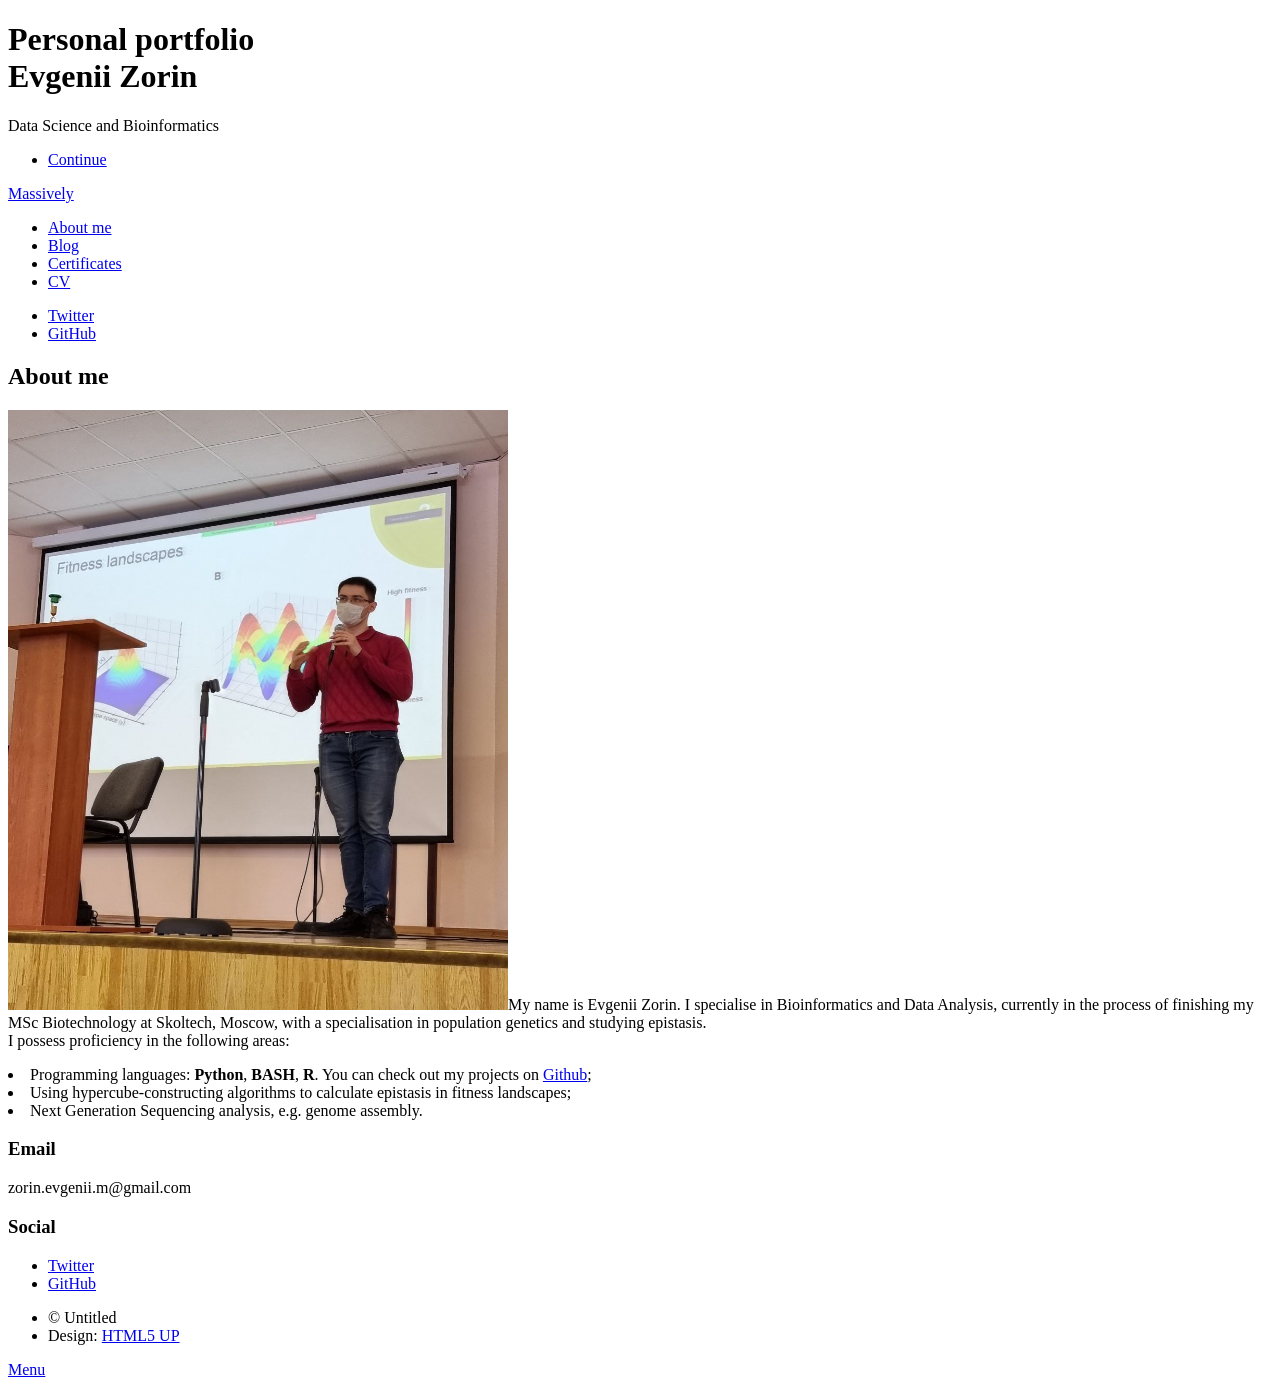
==== index.html @ e893c226 "Add files via upload" ====
<!DOCTYPE HTML>
<!--
	Massively by HTML5 UP
	html5up.net | @ajlkn
	Free for personal and commercial use under the CCA 3.0 license (html5up.net/license)
-->
<html>
	<head>
		<title>Evgenii Zorin - Homepage</title>
		<meta charset="utf-8" />
		<meta name="viewport" content="width=device-width, initial-scale=1, user-scalable=no" />
		<link rel="stylesheet" href="assets/css/main.css" />
		<noscript><link rel="stylesheet" href="assets/css/noscript.css" /></noscript>
	</head>
	<body class="is-preload">

		<!-- Wrapper -->
			<div id="wrapper" class="fade-in">

				<!-- Intro -->
					<div id="intro">
						<h1>Personal portfolio<br />
						Evgenii Zorin</h1>
						<p>Data Science and Bioinformatics</p>
						<ul class="actions">
							<li><a href="#header" class="button icon solid solo fa-arrow-down scrolly">Continue</a></li>
						</ul>
					</div>

				<!-- Header -->
					<header id="header">
						<a href="index.html" class="logo">Massively</a>
					</header>

				<!-- Nav -->
					<nav id="nav">
						<ul class="links">
							<li class="active"><a href="index.html">About me</a></li>
							<!-- <li><a href="generic.html">Generic Page</a></li> -->
							<!-- Below i'll write a blog later. For example check elements.html -->
							<!-- <li><a href="elements.html">Blog</a></li>  -->
							<li><a href="blog.html">Blog</a></li>
							<li><a href="certificates.html">Certificates</a></li>
							
							<li><a href="documents/CV_EvgeniiZorin.pdf">CV</a></li>
						</ul>
						<ul class="icons">
							<li><a href="https://www.linkedin.com/in/e-zorin/" class="icon brands fa-linkedin"><span class="label">Twitter</span></a></li>
							<!-- <li><a href="#" class="icon brands fa-facebook-f"><span class="label">Facebook</span></a></li> -->
							<!-- <li><a href="#" class="icon brands fa-instagram"><span class="label">Instagram</span></a></li> -->
							<li><a href="https://github.com/EvgeniiZorin" class="icon brands fa-github"><span class="label">GitHub</span></a></li>
						</ul>
					</nav>

				<!-- Main -->
					<div id="main">

						<!-- Featured Post -->
							<article class="post featured">
								<header class="major">
									<!-- <span class="date">April 25, 2017</span> -->
									<h2>About me</h2>
								</header>
									<!-- This is a paragraph.</p> -->
									<p><span class="image left"><img src="images/ITIS-1.jpg" alt="" width="500" height="600" /></span>My name is Evgenii Zorin. I specialise in Bioinformatics and Data Analysis, currently in the process of finishing my MSc Biotechnology at Skoltech, Moscow, with a specialisation in population genetics and studying epistasis.<br>
										I possess proficiency in the following areas:  
											<li>Programming languages: <b>Python</b>, <b>BASH</b>, <b>R</b>. You can check out my projects on <a href="https://github.com/EvgeniiZorin">Github</a>;</li>
											<li>Using hypercube-constructing algorithms to calculate epistasis in fitness landscapes;</li>
											<li>Next Generation Sequencing analysis, e.g. genome assembly.</li>
										</p>
								<!-- <a href="#" class="image main"><img src="images/pic01.jpg" alt="" /></a> -->
								<!-- <img src="images/ITIS-1.jpg" alt="" width="500" height="600" /> -->
								<!-- <ul class="actions special"> -->
									<!-- <li><a href="#" class="button large">Full Story</a></li> -->
								<!-- </ul> -->
							</article>

						<!-- Posts -->
							<!-- <section class="posts"> -->
								<!-- <article> -->
									<!-- <header> -->
										<!-- <span class="date">April 24, 2017</span> -->
										<!-- <h2><a href="#">Project 1<br />description</a></h2> -->
									<!-- </header> -->
									<!-- <a href="#" class="image fit"><img src="images/pic02.jpg" alt="" /></a> -->
									<!-- <p>Donec eget ex magna. Interdum et malesuada fames ac ante ipsum primis in faucibus. Pellentesque venenatis dolor imperdiet dolor mattis sagittis magna etiam.</p> -->
									<!-- <ul class="actions special"> -->
										<!-- <li><a href="#" class="button">Full Story</a></li> -->
									<!-- </ul> -->
								<!-- </article> -->
								<!-- <article> -->
									<!-- <header> -->
										<!-- <span class="date">April 22, 2017</span> -->
										<!-- <h2><a href="#">Primis eget<br /> -->
										<!-- imperdiet lorem</a></h2> -->
									<!-- </header> -->
									<!-- <a href="#" class="image fit"><img src="images/pic03.jpg" alt="" /></a> -->
									<!-- <p>Donec eget ex magna. Interdum et malesuada fames ac ante ipsum primis in faucibus. Pellentesque venenatis dolor imperdiet dolor mattis sagittis magna etiam.</p> -->
									<!-- <ul class="actions special"> -->
										<!-- <li><a href="#" class="button">Full Story</a></li> -->
									<!-- </ul> -->
								<!-- </article> -->
							<!-- </section> -->


					</div>

				<!-- Footer -->
					<footer id="footer">
						<section class="split contact">
							<section>
								<h3>Email</h3>
								<p>zorin.evgenii.m@gmail.com</p>
							</section>
							<section>
								<h3>Social</h3>
								<ul class="icons alt">
									<li><a href="https://www.linkedin.com/in/e-zorin/" class="icon brands fa-linkedin"><span class="label">Twitter</span></a></li>
									<!-- <li><a href="#" class="icon brands alt fa-twitter"><span class="label">Twitter</span></a></li> -->
									<!-- <li><a href="#" class="icon brands alt fa-facebook-f"><span class="label">Facebook</span></a></li> -->
									<!-- <li><a href="#" class="icon brands alt fa-instagram"><span class="label">Instagram</span></a></li> -->
									<li><a href="https://github.com/EvgeniiZorin" class="icon brands alt fa-github"><span class="label">GitHub</span></a></li>
								</ul>
							</section>
						</section>
					</footer>

				<!-- Copyright -->
					<div id="copyright">
						<ul><li>&copy; Untitled</li><li>Design: <a href="https://html5up.net">HTML5 UP</a></li></ul>
					</div>

			</div>

		<!-- Scripts -->
			<script src="assets/js/jquery.min.js"></script>
			<script src="assets/js/jquery.scrollex.min.js"></script>
			<script src="assets/js/jquery.scrolly.min.js"></script>
			<script src="assets/js/browser.min.js"></script>
			<script src="assets/js/breakpoints.min.js"></script>
			<script src="assets/js/util.js"></script>
			<script src="assets/js/main.js"></script>

	</body>
</html>
---- assets/css/main.css ----
@import url(fontawesome-all.min.css);
@import url("https://fonts.googleapis.com/css?family=Merriweather:300,700,300italic,700italic|Source+Sans+Pro:900");

/*
	Massively by HTML5 UP
	html5up.net | @ajlkn
	Free for personal and commercial use under the CCA 3.0 license (html5up.net/license)
*/

html, body, div, span, applet, object,
iframe, h1, h2, h3, h4, h5, h6, p, blockquote,
pre, a, abbr, acronym, address, big, cite,
code, del, dfn, em, img, ins, kbd, q, s, samp,
small, strike, strong, sub, sup, tt, var, b,
u, i, center, dl, dt, dd, ol, ul, li, fieldset,
form, label, legend, table, caption, tbody,
tfoot, thead, tr, th, td, article, aside,
canvas, details, embed, figure, figcaption,
footer, header, hgroup, menu, nav, output, ruby,
section, summary, time, mark, audio, video {
	margin: 0;
	padding: 0;
	border: 0;
	font-size: 100%;
	font: inherit;
	vertical-align: baseline;}

article, aside, details, figcaption, figure,
footer, header, hgroup, menu, nav, section {
	display: block;}

body {
	line-height: 1;
}

ol, ul {
	list-style: none;
}

blockquote, q {
	quotes: none;
}

	blockquote:before, blockquote:after, q:before, q:after {
		content: '';
		content: none;
	}

table {
	border-collapse: collapse;
	border-spacing: 0;
}

body {
	-webkit-text-size-adjust: none;
}

mark {
	background-color: transparent;
	color: inherit;
}

input::-moz-focus-inner {
	border: 0;
	padding: 0;
}

input, select, textarea {
	-moz-appearance: none;
	-webkit-appearance: none;
	-ms-appearance: none;
	appearance: none;
}

/* Basic */

	@-ms-viewport {
		width: device-width;
	}

	body {
		-ms-overflow-style: scrollbar;
	}

	@media screen and (max-width: 480px) {

		html, body {
			min-width: 320px;
		}

	}

	html {
		box-sizing: border-box;
	}

	*, *:before, *:after {
		box-sizing: inherit;
	}

	body {
		background-color: #1e252d;
	}

		body.is-preload *, body.is-preload *:before, body.is-preload *:after {
			-moz-animation: none !important;
			-webkit-animation: none !important;
			-ms-animation: none !important;
			animation: none !important;
			-moz-transition: none !important;
			-webkit-transition: none !important;
			-ms-transition: none !important;
			transition: none !important;
		}

/* Type */

	html {
		font-size: 16pt;
	}

		@media screen and (max-width: 1680px) {

			html {
				font-size: 12pt;
			}

		}

		@media screen and (max-width: 1280px) {

			html {
				font-size: 11pt;
			}

		}

		@media screen and (max-width: 360px) {

			html {
				font-size: 10pt;
			}

		}

	body {
		color: #212931;
	}

	body, input, select, textarea {
		font-family: "Merriweather", Georgia, serif;
		font-weight: 300;
		font-size: 1rem;
		line-height: 2.375;
	}

	a {
		-moz-transition: color 0.2s ease-in-out, background-color 0.2s ease-in-out, border-color 0.2s ease-in-out, box-shadow 0.2s ease-in-out;
		-webkit-transition: color 0.2s ease-in-out, background-color 0.2s ease-in-out, border-color 0.2s ease-in-out, box-shadow 0.2s ease-in-out;
		-ms-transition: color 0.2s ease-in-out, background-color 0.2s ease-in-out, border-color 0.2s ease-in-out, box-shadow 0.2s ease-in-out;
		transition: color 0.2s ease-in-out, background-color 0.2s ease-in-out, border-color 0.2s ease-in-out, box-shadow 0.2s ease-in-out;
		border-bottom: dotted 1px;
		text-decoration: none;
	}

		a:hover {
			border-bottom-color: transparent;
		}

	strong, b {
		font-weight: 600;
	}

	em, i {
		font-style: italic;
	}

	p {
		text-align: justify;
		margin: 0 0 2rem 0;
	}

	h1, h2, h3, h4, h5, h6 {
		font-family: "Source Sans Pro", Helvetica, sans-serif;
		font-weight: 900;
		line-height: 1.5;
		letter-spacing: 0.075em;
		text-transform: uppercase;
		margin: 0 0 1rem 0;
	}

		h1 a, h2 a, h3 a, h4 a, h5 a, h6 a {
			border-bottom: 0;
			color: inherit;
			text-decoration: none;
		}

	h1 {
		font-size: 4rem;
		line-height: 1.1;
		margin: 0 0 2rem 0;
	}

	h2 {
		font-size: 1.75rem;
		line-height: 1.3;
		margin: 0 0 1.5rem 0;
	}

	h3 {
		font-size: 1.25rem;
		margin: 0 0 1.5rem 0;
	}

	h4 {
		font-size: 1rem;
	}

	h5 {
		font-size: 0.9rem;
	}

	h6 {
		font-size: 0.8rem;
	}

	sub {
		font-size: 0.8rem;
		position: relative;
		top: 0.5rem;
	}

	sup {
		font-size: 0.8rem;
		position: relative;
		top: -0.5rem;
	}

	blockquote {
		border-left: solid 4px;
		font-style: italic;
		margin: 0 0 2rem 0;
		padding: 0.5rem 0 0.5rem 2rem;
	}

	code {
		border: solid 2px;
		font-family: "Courier New", monospace;
		font-size: 0.9rem;
		margin: 0 0.25rem;
		padding: 0.25rem 0.65rem;
	}

	pre {
		-webkit-overflow-scrolling: touch;
		font-family: "Courier New", monospace;
		font-size: 0.9rem;
		margin: 0 0 2rem 0;
	}

		pre code {
			display: block;
			line-height: 1.75;
			padding: 1rem 1.5rem;
			overflow-x: auto;
		}

	hr {
		border: 0;
		border-bottom: solid 2px;
		margin: 3rem 0;
	}

		hr.major {
			margin: 5rem 0;
		}

	.align-left {
		text-align: left;
	}

	.align-center {
		text-align: center;
	}

	.align-right {
		text-align: right;
	}

	input, select, textarea {
		color: #212931;
	}

	a {
		color: #212931;
		border-bottom-color: rgba(33, 41, 49, 0.5);
	}

		a:hover {
			border-bottom-color: transparent;
			color: #18bfef !important;
		}

	strong, b {
		color: #212931;
	}

	h1, h2, h3, h4, h5, h6 {
		color: #212931;
	}

	blockquote {
		border-left-color: #eeeeee;
	}

	code {
		background: rgba(220, 220, 220, 0.25);
		border-color: #eeeeee;
	}

	hr {
		border-bottom-color: #eeeeee;
	}

/* Row */

	.row {
		display: flex;
		flex-wrap: wrap;
		box-sizing: border-box;
		align-items: stretch;
	}

		.row > * {
			box-sizing: border-box;
		}

		.row.gtr-uniform > * > :last-child {
			margin-bottom: 0;
		}

		.row.aln-left {
			justify-content: flex-start;
		}

		.row.aln-center {
			justify-content: center;
		}

		.row.aln-right {
			justify-content: flex-end;
		}

		.row.aln-top {
			align-items: flex-start;
		}

		.row.aln-middle {
			align-items: center;
		}

		.row.aln-bottom {
			align-items: flex-end;
		}

		.row > .imp {
			order: -1;
		}

		.row > .col-1 {
			width: 8.33333%;
		}

		.row > .off-1 {
			margin-left: 8.33333%;
		}

		.row > .col-2 {
			width: 16.66667%;
		}

		.row > .off-2 {
			margin-left: 16.66667%;
		}

		.row > .col-3 {
			width: 25%;
		}

		.row > .off-3 {
			margin-left: 25%;
		}

		.row > .col-4 {
			width: 33.33333%;
		}

		.row > .off-4 {
			margin-left: 33.33333%;
		}

		.row > .col-5 {
			width: 41.66667%;
		}

		.row > .off-5 {
			margin-left: 41.66667%;
		}

		.row > .col-6 {
			width: 50%;
		}

		.row > .off-6 {
			margin-left: 50%;
		}

		.row > .col-7 {
			width: 58.33333%;
		}

		.row > .off-7 {
			margin-left: 58.33333%;
		}

		.row > .col-8 {
			width: 66.66667%;
		}

		.row > .off-8 {
			margin-left: 66.66667%;
		}

		.row > .col-9 {
			width: 75%;
		}

		.row > .off-9 {
			margin-left: 75%;
		}

		.row > .col-10 {
			width: 83.33333%;
		}

		.row > .off-10 {
			margin-left: 83.33333%;
		}

		.row > .col-11 {
			width: 91.66667%;
		}

		.row > .off-11 {
			margin-left: 91.66667%;
		}

		.row > .col-12 {
			width: 100%;
		}

		.row > .off-12 {
			margin-left: 100%;
		}

		.row.gtr-0 {
			margin-top: 0;
			margin-left: 0rem;
		}

			.row.gtr-0 > * {
				padding: 0 0 0 0rem;
			}

			.row.gtr-0.gtr-uniform {
				margin-top: 0rem;
			}

				.row.gtr-0.gtr-uniform > * {
					padding-top: 0rem;
				}

		.row.gtr-25 {
			margin-top: 0;
			margin-left: -0.375rem;
		}

			.row.gtr-25 > * {
				padding: 0 0 0 0.375rem;
			}

			.row.gtr-25.gtr-uniform {
				margin-top: -0.375rem;
			}

				.row.gtr-25.gtr-uniform > * {
					padding-top: 0.375rem;
				}

		.row.gtr-50 {
			margin-top: 0;
			margin-left: -0.75rem;
		}

			.row.gtr-50 > * {
				padding: 0 0 0 0.75rem;
			}

			.row.gtr-50.gtr-uniform {
				margin-top: -0.75rem;
			}

				.row.gtr-50.gtr-uniform > * {
					padding-top: 0.75rem;
				}

		.row {
			margin-top: 0;
			margin-left: -1.5rem;
		}

			.row > * {
				padding: 0 0 0 1.5rem;
			}

			.row.gtr-uniform {
				margin-top: -1.5rem;
			}

				.row.gtr-uniform > * {
					padding-top: 1.5rem;
				}

		.row.gtr-150 {
			margin-top: 0;
			margin-left: -2.25rem;
		}

			.row.gtr-150 > * {
				padding: 0 0 0 2.25rem;
			}

			.row.gtr-150.gtr-uniform {
				margin-top: -2.25rem;
			}

				.row.gtr-150.gtr-uniform > * {
					padding-top: 2.25rem;
				}

		.row.gtr-200 {
			margin-top: 0;
			margin-left: -3rem;
		}

			.row.gtr-200 > * {
				padding: 0 0 0 3rem;
			}

			.row.gtr-200.gtr-uniform {
				margin-top: -3rem;
			}

				.row.gtr-200.gtr-uniform > * {
					padding-top: 3rem;
				}

		@media screen and (max-width: 1680px) {

			.row {
				display: flex;
				flex-wrap: wrap;
				box-sizing: border-box;
				align-items: stretch;
			}

				.row > * {
					box-sizing: border-box;
				}

				.row.gtr-uniform > * > :last-child {
					margin-bottom: 0;
				}

				.row.aln-left {
					justify-content: flex-start;
				}

				.row.aln-center {
					justify-content: center;
				}

				.row.aln-right {
					justify-content: flex-end;
				}

				.row.aln-top {
					align-items: flex-start;
				}

				.row.aln-middle {
					align-items: center;
				}

				.row.aln-bottom {
					align-items: flex-end;
				}

				.row > .imp-xlarge {
					order: -1;
				}

				.row > .col-1-xlarge {
					width: 8.33333%;
				}

				.row > .off-1-xlarge {
					margin-left: 8.33333%;
				}

				.row > .col-2-xlarge {
					width: 16.66667%;
				}

				.row > .off-2-xlarge {
					margin-left: 16.66667%;
				}

				.row > .col-3-xlarge {
					width: 25%;
				}

				.row > .off-3-xlarge {
					margin-left: 25%;
				}

				.row > .col-4-xlarge {
					width: 33.33333%;
				}

				.row > .off-4-xlarge {
					margin-left: 33.33333%;
				}

				.row > .col-5-xlarge {
					width: 41.66667%;
				}

				.row > .off-5-xlarge {
					margin-left: 41.66667%;
				}

				.row > .col-6-xlarge {
					width: 50%;
				}

				.row > .off-6-xlarge {
					margin-left: 50%;
				}

				.row > .col-7-xlarge {
					width: 58.33333%;
				}

				.row > .off-7-xlarge {
					margin-left: 58.33333%;
				}

				.row > .col-8-xlarge {
					width: 66.66667%;
				}

				.row > .off-8-xlarge {
					margin-left: 66.66667%;
				}

				.row > .col-9-xlarge {
					width: 75%;
				}

				.row > .off-9-xlarge {
					margin-left: 75%;
				}

				.row > .col-10-xlarge {
					width: 83.33333%;
				}

				.row > .off-10-xlarge {
					margin-left: 83.33333%;
				}

				.row > .col-11-xlarge {
					width: 91.66667%;
				}

				.row > .off-11-xlarge {
					margin-left: 91.66667%;
				}

				.row > .col-12-xlarge {
					width: 100%;
				}

				.row > .off-12-xlarge {
					margin-left: 100%;
				}

				.row.gtr-0 {
					margin-top: 0;
					margin-left: 0rem;
				}

					.row.gtr-0 > * {
						padding: 0 0 0 0rem;
					}

					.row.gtr-0.gtr-uniform {
						margin-top: 0rem;
					}

						.row.gtr-0.gtr-uniform > * {
							padding-top: 0rem;
						}

				.row.gtr-25 {
					margin-top: 0;
					margin-left: -0.375rem;
				}

					.row.gtr-25 > * {
						padding: 0 0 0 0.375rem;
					}

					.row.gtr-25.gtr-uniform {
						margin-top: -0.375rem;
					}

						.row.gtr-25.gtr-uniform > * {
							padding-top: 0.375rem;
						}

				.row.gtr-50 {
					margin-top: 0;
					margin-left: -0.75rem;
				}

					.row.gtr-50 > * {
						padding: 0 0 0 0.75rem;
					}

					.row.gtr-50.gtr-uniform {
						margin-top: -0.75rem;
					}

						.row.gtr-50.gtr-uniform > * {
							padding-top: 0.75rem;
						}

				.row {
					margin-top: 0;
					margin-left: -1.5rem;
				}

					.row > * {
						padding: 0 0 0 1.5rem;
					}

					.row.gtr-uniform {
						margin-top: -1.5rem;
					}

						.row.gtr-uniform > * {
							padding-top: 1.5rem;
						}

				.row.gtr-150 {
					margin-top: 0;
					margin-left: -2.25rem;
				}

					.row.gtr-150 > * {
						padding: 0 0 0 2.25rem;
					}

					.row.gtr-150.gtr-uniform {
						margin-top: -2.25rem;
					}

						.row.gtr-150.gtr-uniform > * {
							padding-top: 2.25rem;
						}

				.row.gtr-200 {
					margin-top: 0;
					margin-left: -3rem;
				}

					.row.gtr-200 > * {
						padding: 0 0 0 3rem;
					}

					.row.gtr-200.gtr-uniform {
						margin-top: -3rem;
					}

						.row.gtr-200.gtr-uniform > * {
							padding-top: 3rem;
						}

		}

		@media screen and (max-width: 1280px) {

			.row {
				display: flex;
				flex-wrap: wrap;
				box-sizing: border-box;
				align-items: stretch;
			}

				.row > * {
					box-sizing: border-box;
				}

				.row.gtr-uniform > * > :last-child {
					margin-bottom: 0;
				}

				.row.aln-left {
					justify-content: flex-start;
				}

				.row.aln-center {
					justify-content: center;
				}

				.row.aln-right {
					justify-content: flex-end;
				}

				.row.aln-top {
					align-items: flex-start;
				}

				.row.aln-middle {
					align-items: center;
				}

				.row.aln-bottom {
					align-items: flex-end;
				}

				.row > .imp-large {
					order: -1;
				}

				.row > .col-1-large {
					width: 8.33333%;
				}

				.row > .off-1-large {
					margin-left: 8.33333%;
				}

				.row > .col-2-large {
					width: 16.66667%;
				}

				.row > .off-2-large {
					margin-left: 16.66667%;
				}

				.row > .col-3-large {
					width: 25%;
				}

				.row > .off-3-large {
					margin-left: 25%;
				}

				.row > .col-4-large {
					width: 33.33333%;
				}

				.row > .off-4-large {
					margin-left: 33.33333%;
				}

				.row > .col-5-large {
					width: 41.66667%;
				}

				.row > .off-5-large {
					margin-left: 41.66667%;
				}

				.row > .col-6-large {
					width: 50%;
				}

				.row > .off-6-large {
					margin-left: 50%;
				}

				.row > .col-7-large {
					width: 58.33333%;
				}

				.row > .off-7-large {
					margin-left: 58.33333%;
				}

				.row > .col-8-large {
					width: 66.66667%;
				}

				.row > .off-8-large {
					margin-left: 66.66667%;
				}

				.row > .col-9-large {
					width: 75%;
				}

				.row > .off-9-large {
					margin-left: 75%;
				}

				.row > .col-10-large {
					width: 83.33333%;
				}

				.row > .off-10-large {
					margin-left: 83.33333%;
				}

				.row > .col-11-large {
					width: 91.66667%;
				}

				.row > .off-11-large {
					margin-left: 91.66667%;
				}

				.row > .col-12-large {
					width: 100%;
				}

				.row > .off-12-large {
					margin-left: 100%;
				}

				.row.gtr-0 {
					margin-top: 0;
					margin-left: 0rem;
				}

					.row.gtr-0 > * {
						padding: 0 0 0 0rem;
					}

					.row.gtr-0.gtr-uniform {
						margin-top: 0rem;
					}

						.row.gtr-0.gtr-uniform > * {
							padding-top: 0rem;
						}

				.row.gtr-25 {
					margin-top: 0;
					margin-left: -0.375rem;
				}

					.row.gtr-25 > * {
						padding: 0 0 0 0.375rem;
					}

					.row.gtr-25.gtr-uniform {
						margin-top: -0.375rem;
					}

						.row.gtr-25.gtr-uniform > * {
							padding-top: 0.375rem;
						}

				.row.gtr-50 {
					margin-top: 0;
					margin-left: -0.75rem;
				}

					.row.gtr-50 > * {
						padding: 0 0 0 0.75rem;
					}

					.row.gtr-50.gtr-uniform {
						margin-top: -0.75rem;
					}

						.row.gtr-50.gtr-uniform > * {
							padding-top: 0.75rem;
						}

				.row {
					margin-top: 0;
					margin-left: -1.5rem;
				}

					.row > * {
						padding: 0 0 0 1.5rem;
					}

					.row.gtr-uniform {
						margin-top: -1.5rem;
					}

						.row.gtr-uniform > * {
							padding-top: 1.5rem;
						}

				.row.gtr-150 {
					margin-top: 0;
					margin-left: -2.25rem;
				}

					.row.gtr-150 > * {
						padding: 0 0 0 2.25rem;
					}

					.row.gtr-150.gtr-uniform {
						margin-top: -2.25rem;
					}

						.row.gtr-150.gtr-uniform > * {
							padding-top: 2.25rem;
						}

				.row.gtr-200 {
					margin-top: 0;
					margin-left: -3rem;
				}

					.row.gtr-200 > * {
						padding: 0 0 0 3rem;
					}

					.row.gtr-200.gtr-uniform {
						margin-top: -3rem;
					}

						.row.gtr-200.gtr-uniform > * {
							padding-top: 3rem;
						}

		}

		@media screen and (max-width: 980px) {

			.row {
				display: flex;
				flex-wrap: wrap;
				box-sizing: border-box;
				align-items: stretch;
			}

				.row > * {
					box-sizing: border-box;
				}

				.row.gtr-uniform > * > :last-child {
					margin-bottom: 0;
				}

				.row.aln-left {
					justify-content: flex-start;
				}

				.row.aln-center {
					justify-content: center;
				}

				.row.aln-right {
					justify-content: flex-end;
				}

				.row.aln-top {
					align-items: flex-start;
				}

				.row.aln-middle {
					align-items: center;
				}

				.row.aln-bottom {
					align-items: flex-end;
				}

				.row > .imp-medium {
					order: -1;
				}

				.row > .col-1-medium {
					width: 8.33333%;
				}

				.row > .off-1-medium {
					margin-left: 8.33333%;
				}

				.row > .col-2-medium {
					width: 16.66667%;
				}

				.row > .off-2-medium {
					margin-left: 16.66667%;
				}

				.row > .col-3-medium {
					width: 25%;
				}

				.row > .off-3-medium {
					margin-left: 25%;
				}

				.row > .col-4-medium {
					width: 33.33333%;
				}

				.row > .off-4-medium {
					margin-left: 33.33333%;
				}

				.row > .col-5-medium {
					width: 41.66667%;
				}

				.row > .off-5-medium {
					margin-left: 41.66667%;
				}

				.row > .col-6-medium {
					width: 50%;
				}

				.row > .off-6-medium {
					margin-left: 50%;
				}

				.row > .col-7-medium {
					width: 58.33333%;
				}

				.row > .off-7-medium {
					margin-left: 58.33333%;
				}

				.row > .col-8-medium {
					width: 66.66667%;
				}

				.row > .off-8-medium {
					margin-left: 66.66667%;
				}

				.row > .col-9-medium {
					width: 75%;
				}

				.row > .off-9-medium {
					margin-left: 75%;
				}

				.row > .col-10-medium {
					width: 83.33333%;
				}

				.row > .off-10-medium {
					margin-left: 83.33333%;
				}

				.row > .col-11-medium {
					width: 91.66667%;
				}

				.row > .off-11-medium {
					margin-left: 91.66667%;
				}

				.row > .col-12-medium {
					width: 100%;
				}

				.row > .off-12-medium {
					margin-left: 100%;
				}

				.row.gtr-0 {
					margin-top: 0;
					margin-left: 0rem;
				}

					.row.gtr-0 > * {
						padding: 0 0 0 0rem;
					}

					.row.gtr-0.gtr-uniform {
						margin-top: 0rem;
					}

						.row.gtr-0.gtr-uniform > * {
							padding-top: 0rem;
						}

				.row.gtr-25 {
					margin-top: 0;
					margin-left: -0.375rem;
				}

					.row.gtr-25 > * {
						padding: 0 0 0 0.375rem;
					}

					.row.gtr-25.gtr-uniform {
						margin-top: -0.375rem;
					}

						.row.gtr-25.gtr-uniform > * {
							padding-top: 0.375rem;
						}

				.row.gtr-50 {
					margin-top: 0;
					margin-left: -0.75rem;
				}

					.row.gtr-50 > * {
						padding: 0 0 0 0.75rem;
					}

					.row.gtr-50.gtr-uniform {
						margin-top: -0.75rem;
					}

						.row.gtr-50.gtr-uniform > * {
							padding-top: 0.75rem;
						}

				.row {
					margin-top: 0;
					margin-left: -1.5rem;
				}

					.row > * {
						padding: 0 0 0 1.5rem;
					}

					.row.gtr-uniform {
						margin-top: -1.5rem;
					}

						.row.gtr-uniform > * {
							padding-top: 1.5rem;
						}

				.row.gtr-150 {
					margin-top: 0;
					margin-left: -2.25rem;
				}

					.row.gtr-150 > * {
						padding: 0 0 0 2.25rem;
					}

					.row.gtr-150.gtr-uniform {
						margin-top: -2.25rem;
					}

						.row.gtr-150.gtr-uniform > * {
							padding-top: 2.25rem;
						}

				.row.gtr-200 {
					margin-top: 0;
					margin-left: -3rem;
				}

					.row.gtr-200 > * {
						padding: 0 0 0 3rem;
					}

					.row.gtr-200.gtr-uniform {
						margin-top: -3rem;
					}

						.row.gtr-200.gtr-uniform > * {
							padding-top: 3rem;
						}

		}

		@media screen and (max-width: 736px) {

			.row {
				display: flex;
				flex-wrap: wrap;
				box-sizing: border-box;
				align-items: stretch;
			}

				.row > * {
					box-sizing: border-box;
				}

				.row.gtr-uniform > * > :last-child {
					margin-bottom: 0;
				}

				.row.aln-left {
					justify-content: flex-start;
				}

				.row.aln-center {
					justify-content: center;
				}

				.row.aln-right {
					justify-content: flex-end;
				}

				.row.aln-top {
					align-items: flex-start;
				}

				.row.aln-middle {
					align-items: center;
				}

				.row.aln-bottom {
					align-items: flex-end;
				}

				.row > .imp-small {
					order: -1;
				}

				.row > .col-1-small {
					width: 8.33333%;
				}

				.row > .off-1-small {
					margin-left: 8.33333%;
				}

				.row > .col-2-small {
					width: 16.66667%;
				}

				.row > .off-2-small {
					margin-left: 16.66667%;
				}

				.row > .col-3-small {
					width: 25%;
				}

				.row > .off-3-small {
					margin-left: 25%;
				}

				.row > .col-4-small {
					width: 33.33333%;
				}

				.row > .off-4-small {
					margin-left: 33.33333%;
				}

				.row > .col-5-small {
					width: 41.66667%;
				}

				.row > .off-5-small {
					margin-left: 41.66667%;
				}

				.row > .col-6-small {
					width: 50%;
				}

				.row > .off-6-small {
					margin-left: 50%;
				}

				.row > .col-7-small {
					width: 58.33333%;
				}

				.row > .off-7-small {
					margin-left: 58.33333%;
				}

				.row > .col-8-small {
					width: 66.66667%;
				}

				.row > .off-8-small {
					margin-left: 66.66667%;
				}

				.row > .col-9-small {
					width: 75%;
				}

				.row > .off-9-small {
					margin-left: 75%;
				}

				.row > .col-10-small {
					width: 83.33333%;
				}

				.row > .off-10-small {
					margin-left: 83.33333%;
				}

				.row > .col-11-small {
					width: 91.66667%;
				}

				.row > .off-11-small {
					margin-left: 91.66667%;
				}

				.row > .col-12-small {
					width: 100%;
				}

				.row > .off-12-small {
					margin-left: 100%;
				}

				.row.gtr-0 {
					margin-top: 0;
					margin-left: 0rem;
				}

					.row.gtr-0 > * {
						padding: 0 0 0 0rem;
					}

					.row.gtr-0.gtr-uniform {
						margin-top: 0rem;
					}

						.row.gtr-0.gtr-uniform > * {
							padding-top: 0rem;
						}

				.row.gtr-25 {
					margin-top: 0;
					margin-left: -0.375rem;
				}

					.row.gtr-25 > * {
						padding: 0 0 0 0.375rem;
					}

					.row.gtr-25.gtr-uniform {
						margin-top: -0.375rem;
					}

						.row.gtr-25.gtr-uniform > * {
							padding-top: 0.375rem;
						}

				.row.gtr-50 {
					margin-top: 0;
					margin-left: -0.75rem;
				}

					.row.gtr-50 > * {
						padding: 0 0 0 0.75rem;
					}

					.row.gtr-50.gtr-uniform {
						margin-top: -0.75rem;
					}

						.row.gtr-50.gtr-uniform > * {
							padding-top: 0.75rem;
						}

				.row {
					margin-top: 0;
					margin-left: -1.5rem;
				}

					.row > * {
						padding: 0 0 0 1.5rem;
					}

					.row.gtr-uniform {
						margin-top: -1.5rem;
					}

						.row.gtr-uniform > * {
							padding-top: 1.5rem;
						}

				.row.gtr-150 {
					margin-top: 0;
					margin-left: -2.25rem;
				}

					.row.gtr-150 > * {
						padding: 0 0 0 2.25rem;
					}

					.row.gtr-150.gtr-uniform {
						margin-top: -2.25rem;
					}

						.row.gtr-150.gtr-uniform > * {
							padding-top: 2.25rem;
						}

				.row.gtr-200 {
					margin-top: 0;
					margin-left: -3rem;
				}

					.row.gtr-200 > * {
						padding: 0 0 0 3rem;
					}

					.row.gtr-200.gtr-uniform {
						margin-top: -3rem;
					}

						.row.gtr-200.gtr-uniform > * {
							padding-top: 3rem;
						}

		}

		@media screen and (max-width: 480px) {

			.row {
				display: flex;
				flex-wrap: wrap;
				box-sizing: border-box;
				align-items: stretch;
			}

				.row > * {
					box-sizing: border-box;
				}

				.row.gtr-uniform > * > :last-child {
					margin-bottom: 0;
				}

				.row.aln-left {
					justify-content: flex-start;
				}

				.row.aln-center {
					justify-content: center;
				}

				.row.aln-right {
					justify-content: flex-end;
				}

				.row.aln-top {
					align-items: flex-start;
				}

				.row.aln-middle {
					align-items: center;
				}

				.row.aln-bottom {
					align-items: flex-end;
				}

				.row > .imp-xsmall {
					order: -1;
				}

				.row > .col-1-xsmall {
					width: 8.33333%;
				}

				.row > .off-1-xsmall {
					margin-left: 8.33333%;
				}

				.row > .col-2-xsmall {
					width: 16.66667%;
				}

				.row > .off-2-xsmall {
					margin-left: 16.66667%;
				}

				.row > .col-3-xsmall {
					width: 25%;
				}

				.row > .off-3-xsmall {
					margin-left: 25%;
				}

				.row > .col-4-xsmall {
					width: 33.33333%;
				}

				.row > .off-4-xsmall {
					margin-left: 33.33333%;
				}

				.row > .col-5-xsmall {
					width: 41.66667%;
				}

				.row > .off-5-xsmall {
					margin-left: 41.66667%;
				}

				.row > .col-6-xsmall {
					width: 50%;
				}

				.row > .off-6-xsmall {
					margin-left: 50%;
				}

				.row > .col-7-xsmall {
					width: 58.33333%;
				}

				.row > .off-7-xsmall {
					margin-left: 58.33333%;
				}

				.row > .col-8-xsmall {
					width: 66.66667%;
				}

				.row > .off-8-xsmall {
					margin-left: 66.66667%;
				}

				.row > .col-9-xsmall {
					width: 75%;
				}

				.row > .off-9-xsmall {
					margin-left: 75%;
				}

				.row > .col-10-xsmall {
					width: 83.33333%;
				}

				.row > .off-10-xsmall {
					margin-left: 83.33333%;
				}

				.row > .col-11-xsmall {
					width: 91.66667%;
				}

				.row > .off-11-xsmall {
					margin-left: 91.66667%;
				}

				.row > .col-12-xsmall {
					width: 100%;
				}

				.row > .off-12-xsmall {
					margin-left: 100%;
				}

				.row.gtr-0 {
					margin-top: 0;
					margin-left: 0rem;
				}

					.row.gtr-0 > * {
						padding: 0 0 0 0rem;
					}

					.row.gtr-0.gtr-uniform {
						margin-top: 0rem;
					}

						.row.gtr-0.gtr-uniform > * {
							padding-top: 0rem;
						}

				.row.gtr-25 {
					margin-top: 0;
					margin-left: -0.375rem;
				}

					.row.gtr-25 > * {
						padding: 0 0 0 0.375rem;
					}

					.row.gtr-25.gtr-uniform {
						margin-top: -0.375rem;
					}

						.row.gtr-25.gtr-uniform > * {
							padding-top: 0.375rem;
						}

				.row.gtr-50 {
					margin-top: 0;
					margin-left: -0.75rem;
				}

					.row.gtr-50 > * {
						padding: 0 0 0 0.75rem;
					}

					.row.gtr-50.gtr-uniform {
						margin-top: -0.75rem;
					}

						.row.gtr-50.gtr-uniform > * {
							padding-top: 0.75rem;
						}

				.row {
					margin-top: 0;
					margin-left: -1.5rem;
				}

					.row > * {
						padding: 0 0 0 1.5rem;
					}

					.row.gtr-uniform {
						margin-top: -1.5rem;
					}

						.row.gtr-uniform > * {
							padding-top: 1.5rem;
						}

				.row.gtr-150 {
					margin-top: 0;
					margin-left: -2.25rem;
				}

					.row.gtr-150 > * {
						padding: 0 0 0 2.25rem;
					}

					.row.gtr-150.gtr-uniform {
						margin-top: -2.25rem;
					}

						.row.gtr-150.gtr-uniform > * {
							padding-top: 2.25rem;
						}

				.row.gtr-200 {
					margin-top: 0;
					margin-left: -3rem;
				}

					.row.gtr-200 > * {
						padding: 0 0 0 3rem;
					}

					.row.gtr-200.gtr-uniform {
						margin-top: -3rem;
					}

						.row.gtr-200.gtr-uniform > * {
							padding-top: 3rem;
						}

		}

		@media screen and (max-width: 360px) {

			.row {
				display: flex;
				flex-wrap: wrap;
				box-sizing: border-box;
				align-items: stretch;
			}

				.row > * {
					box-sizing: border-box;
				}

				.row.gtr-uniform > * > :last-child {
					margin-bottom: 0;
				}

				.row.aln-left {
					justify-content: flex-start;
				}

				.row.aln-center {
					justify-content: center;
				}

				.row.aln-right {
					justify-content: flex-end;
				}

				.row.aln-top {
					align-items: flex-start;
				}

				.row.aln-middle {
					align-items: center;
				}

				.row.aln-bottom {
					align-items: flex-end;
				}

				.row > .imp-xxsmall {
					order: -1;
				}

				.row > .col-1-xxsmall {
					width: 8.33333%;
				}

				.row > .off-1-xxsmall {
					margin-left: 8.33333%;
				}

				.row > .col-2-xxsmall {
					width: 16.66667%;
				}

				.row > .off-2-xxsmall {
					margin-left: 16.66667%;
				}

				.row > .col-3-xxsmall {
					width: 25%;
				}

				.row > .off-3-xxsmall {
					margin-left: 25%;
				}

				.row > .col-4-xxsmall {
					width: 33.33333%;
				}

				.row > .off-4-xxsmall {
					margin-left: 33.33333%;
				}

				.row > .col-5-xxsmall {
					width: 41.66667%;
				}

				.row > .off-5-xxsmall {
					margin-left: 41.66667%;
				}

				.row > .col-6-xxsmall {
					width: 50%;
				}

				.row > .off-6-xxsmall {
					margin-left: 50%;
				}

				.row > .col-7-xxsmall {
					width: 58.33333%;
				}

				.row > .off-7-xxsmall {
					margin-left: 58.33333%;
				}

				.row > .col-8-xxsmall {
					width: 66.66667%;
				}

				.row > .off-8-xxsmall {
					margin-left: 66.66667%;
				}

				.row > .col-9-xxsmall {
					width: 75%;
				}

				.row > .off-9-xxsmall {
					margin-left: 75%;
				}

				.row > .col-10-xxsmall {
					width: 83.33333%;
				}

				.row > .off-10-xxsmall {
					margin-left: 83.33333%;
				}

				.row > .col-11-xxsmall {
					width: 91.66667%;
				}

				.row > .off-11-xxsmall {
					margin-left: 91.66667%;
				}

				.row > .col-12-xxsmall {
					width: 100%;
				}

				.row > .off-12-xxsmall {
					margin-left: 100%;
				}

				.row.gtr-0 {
					margin-top: 0;
					margin-left: 0rem;
				}

					.row.gtr-0 > * {
						padding: 0 0 0 0rem;
					}

					.row.gtr-0.gtr-uniform {
						margin-top: 0rem;
					}

						.row.gtr-0.gtr-uniform > * {
							padding-top: 0rem;
						}

				.row.gtr-25 {
					margin-top: 0;
					margin-left: -0.375rem;
				}

					.row.gtr-25 > * {
						padding: 0 0 0 0.375rem;
					}

					.row.gtr-25.gtr-uniform {
						margin-top: -0.375rem;
					}

						.row.gtr-25.gtr-uniform > * {
							padding-top: 0.375rem;
						}

				.row.gtr-50 {
					margin-top: 0;
					margin-left: -0.75rem;
				}

					.row.gtr-50 > * {
						padding: 0 0 0 0.75rem;
					}

					.row.gtr-50.gtr-uniform {
						margin-top: -0.75rem;
					}

						.row.gtr-50.gtr-uniform > * {
							padding-top: 0.75rem;
						}

				.row {
					margin-top: 0;
					margin-left: -1.5rem;
				}

					.row > * {
						padding: 0 0 0 1.5rem;
					}

					.row.gtr-uniform {
						margin-top: -1.5rem;
					}

						.row.gtr-uniform > * {
							padding-top: 1.5rem;
						}

				.row.gtr-150 {
					margin-top: 0;
					margin-left: -2.25rem;
				}

					.row.gtr-150 > * {
						padding: 0 0 0 2.25rem;
					}

					.row.gtr-150.gtr-uniform {
						margin-top: -2.25rem;
					}

						.row.gtr-150.gtr-uniform > * {
							padding-top: 2.25rem;
						}

				.row.gtr-200 {
					margin-top: 0;
					margin-left: -3rem;
				}

					.row.gtr-200 > * {
						padding: 0 0 0 3rem;
					}

					.row.gtr-200.gtr-uniform {
						margin-top: -3rem;
					}

						.row.gtr-200.gtr-uniform > * {
							padding-top: 3rem;
						}

		}

/* Box */

	.box {
		border: solid 2px;
		margin-bottom: 2rem;
		padding: 1.5rem;
	}

		.box > :last-child,
		.box > :last-child > :last-child,
		.box > :last-child > :last-child > :last-child {
			margin-bottom: 0;
		}

		.box.alt {
			border: 0;
			border-radius: 0;
			padding: 0;
		}

	.box {
		border-color: #eeeeee;
	}

/* Button */

	input[type="submit"],
	input[type="reset"],
	input[type="button"],
	button,
	.button {
		-moz-appearance: none;
		-webkit-appearance: none;
		-ms-appearance: none;
		appearance: none;
		-moz-transition: background-color 0.2s ease-in-out, box-shadow 0.2s ease-in-out, color 0.2s ease-in-out;
		-webkit-transition: background-color 0.2s ease-in-out, box-shadow 0.2s ease-in-out, color 0.2s ease-in-out;
		-ms-transition: background-color 0.2s ease-in-out, box-shadow 0.2s ease-in-out, color 0.2s ease-in-out;
		transition: background-color 0.2s ease-in-out, box-shadow 0.2s ease-in-out, color 0.2s ease-in-out;
		border: 0;
		border-radius: 0;
		cursor: pointer;
		display: inline-block;
		font-family: "Source Sans Pro", Helvetica, sans-serif;
		font-size: 0.8rem;
		font-weight: 900;
		letter-spacing: 0.075em;
		height: 3rem;
		line-height: 3rem;
		padding: 0 2rem;
		text-align: center;
		text-decoration: none;
		text-transform: uppercase;
		white-space: nowrap;
	}

		input[type="submit"].icon:before,
		input[type="reset"].icon:before,
		input[type="button"].icon:before,
		button.icon:before,
		.button.icon:before {
			margin-right: 0.5rem;
		}

		input[type="submit"].icon.solo,
		input[type="reset"].icon.solo,
		input[type="button"].icon.solo,
		button.icon.solo,
		.button.icon.solo {
			position: relative;
			width: 4rem;
			height: 4rem;
			line-height: 4rem;
			border-radius: 4rem;
			text-indent: 4rem;
			overflow: hidden;
			padding: 0;
			white-space: nowrap;
		}

			input[type="submit"].icon.solo:before,
			input[type="reset"].icon.solo:before,
			input[type="button"].icon.solo:before,
			button.icon.solo:before,
			.button.icon.solo:before {
				position: absolute;
				display: block;
				top: 0;
				left: 0;
				width: inherit;
				height: inherit;
				line-height: inherit;
				font-size: 1.25rem;
				margin-right: 0;
				text-align: center;
				text-indent: 0;
			}

		input[type="submit"].fit,
		input[type="reset"].fit,
		input[type="button"].fit,
		button.fit,
		.button.fit {
			width: 100%;
		}

		input[type="submit"].small,
		input[type="reset"].small,
		input[type="button"].small,
		button.small,
		.button.small {
			font-size: 0.7rem;
			height: 2.5rem;
			line-height: 2.5rem;
			padding: 0 1.5rem;
		}

		input[type="submit"].large,
		input[type="reset"].large,
		input[type="button"].large,
		button.large,
		.button.large {
			font-size: 0.9rem;
			height: 3.5rem;
			line-height: 3.5rem;
			padding: 0 2.75rem;
		}

		@media screen and (max-width: 980px) {

			input[type="submit"],
			input[type="reset"],
			input[type="button"],
			button,
			.button {
				font-size: 0.9rem;
				height: 3.25rem;
				line-height: 3.25rem;
			}

				input[type="submit"].large,
				input[type="reset"].large,
				input[type="button"].large,
				button.large,
				.button.large {
					font-size: 1rem;
					height: 3.75rem;
					line-height: 3.75rem;
				}

		}

		input[type="submit"].disabled, input[type="submit"]:disabled,
		input[type="reset"].disabled,
		input[type="reset"]:disabled,
		input[type="button"].disabled,
		input[type="button"]:disabled,
		button.disabled,
		button:disabled,
		.button.disabled,
		.button:disabled {
			pointer-events: none;
			opacity: 0.25;
		}

	input[type="submit"],
	input[type="reset"],
	input[type="button"],
	button,
	.button {
		background-color: transparent;
		box-shadow: inset 0 0 0 2px #212931;
		color: #212931 !important;
	}

		input[type="submit"]:hover,
		input[type="reset"]:hover,
		input[type="button"]:hover,
		button:hover,
		.button:hover {
			box-shadow: inset 0 0 0 2px #18bfef;
			color: #18bfef !important;
		}

		input[type="submit"].primary,
		input[type="reset"].primary,
		input[type="button"].primary,
		button.primary,
		.button.primary {
			background-color: #212931;
			box-shadow: none;
			color: #ffffff !important;
		}

			input[type="submit"].primary:hover,
			input[type="reset"].primary:hover,
			input[type="button"].primary:hover,
			button.primary:hover,
			.button.primary:hover {
				background-color: #18bfef;
			}

/* Form */

	form {
		margin: 0 0 2rem 0;
	}

		form > :last-child {
			margin-bottom: 0;
		}

		form > .fields {
			display: -moz-flex;
			display: -webkit-flex;
			display: -ms-flex;
			display: flex;
			-moz-flex-wrap: wrap;
			-webkit-flex-wrap: wrap;
			-ms-flex-wrap: wrap;
			flex-wrap: wrap;
			width: calc(100% + 3rem);
			margin: -1.5rem 0 2rem -1.5rem;
		}

			form > .fields > .field {
				-moz-flex-grow: 0;
				-webkit-flex-grow: 0;
				-ms-flex-grow: 0;
				flex-grow: 0;
				-moz-flex-shrink: 0;
				-webkit-flex-shrink: 0;
				-ms-flex-shrink: 0;
				flex-shrink: 0;
				padding: 1.5rem 0 0 1.5rem;
				width: calc(100% - 1.5rem);
			}

				form > .fields > .field.half {
					width: calc(50% - 0.75rem);
				}

				form > .fields > .field.third {
					width: calc(100%/3 - 0.5rem);
				}

				form > .fields > .field.quarter {
					width: calc(25% - 0.375rem);
				}

		@media screen and (max-width: 480px) {

			form > .fields {
				width: calc(100% + 3rem);
				margin: -1.5rem 0 2rem -1.5rem;
			}

				form > .fields > .field {
					padding: 1.5rem 0 0 1.5rem;
					width: calc(100% - 1.5rem);
				}

					form > .fields > .field.half {
						width: calc(100% - 1.5rem);
					}

					form > .fields > .field.third {
						width: calc(100% - 1.5rem);
					}

					form > .fields > .field.quarter {
						width: calc(100% - 1.5rem);
					}

		}

	label {
		display: block;
		font-family: "Source Sans Pro", Helvetica, sans-serif;
		font-weight: 900;
		line-height: 1.5;
		letter-spacing: 0.075em;
		font-size: 0.8rem;
		text-transform: uppercase;
		margin: 0 0 0.75rem 0;
	}

		@media screen and (max-width: 980px) {

			label {
				font-size: 0.9rem;
			}

		}

	input[type="text"],
	input[type="password"],
	input[type="email"],
	select,
	textarea {
		-moz-appearance: none;
		-webkit-appearance: none;
		-ms-appearance: none;
		appearance: none;
		background: transparent;
		border-radius: 0;
		border: solid 2px;
		color: inherit;
		display: block;
		outline: 0;
		padding: 0 1rem;
		text-decoration: none;
		width: 100%;
	}

		input[type="text"]:invalid,
		input[type="password"]:invalid,
		input[type="email"]:invalid,
		select:invalid,
		textarea:invalid {
			box-shadow: none;
		}

	select {
		background-size: 1.25rem;
		background-repeat: no-repeat;
		background-position: calc(100% - 1rem) center;
		height: 3rem;
		padding-right: 3rem;
		text-overflow: ellipsis;
	}

		select:focus::-ms-value {
			background-color: transparent;
		}

		select::-ms-expand {
			display: none;
		}

	input[type="text"],
	input[type="password"],
	input[type="email"],
	select {
		height: 3rem;
	}

	textarea {
		padding: 0.75rem 1rem;
	}

	input[type="checkbox"],
	input[type="radio"] {
		-moz-appearance: none;
		-webkit-appearance: none;
		-ms-appearance: none;
		appearance: none;
		display: block;
		float: left;
		margin-right: -2rem;
		opacity: 0;
		width: 1rem;
		z-index: -1;
	}

		input[type="checkbox"] + label,
		input[type="radio"] + label {
			text-decoration: none;
			cursor: pointer;
			display: inline-block;
			font-size: 1rem;
			letter-spacing: 0;
			font-family: "Merriweather", Georgia, serif;
			text-transform: none;
			font-weight: 300;
			padding-left: 2.8rem;
			padding-right: 1rem;
			position: relative;
		}

			input[type="checkbox"] + label:before,
			input[type="radio"] + label:before {
				-moz-osx-font-smoothing: grayscale;
				-webkit-font-smoothing: antialiased;
				display: inline-block;
				font-style: normal;
				font-variant: normal;
				text-rendering: auto;
				line-height: 1;
				text-transform: none !important;
				font-family: 'Font Awesome 5 Free';
				font-weight: 900;
			}

			input[type="checkbox"] + label:before,
			input[type="radio"] + label:before {
				border-radius: 0;
				border: solid 2px;
				content: '';
				display: inline-block;
				font-size: 0.8rem;
				height: 1.8rem;
				left: 0;
				line-height: 1.65rem;
				position: absolute;
				text-align: center;
				top: -0.125rem;
				width: 1.8rem;
			}

		input[type="checkbox"]:checked + label:before,
		input[type="radio"]:checked + label:before {
			content: '\f00c';
		}

	input[type="checkbox"] + label:before {
		border-radius: 0;
	}

	input[type="radio"] + label:before {
		border-radius: 100%;
	}

	::-webkit-input-placeholder {
		opacity: 1.0;
	}

	:-moz-placeholder {
		opacity: 1.0;
	}

	::-moz-placeholder {
		opacity: 1.0;
	}

	:-ms-input-placeholder {
		opacity: 1.0;
	}

	label {
		color: #212931;
	}

	input[type="text"],
	input[type="password"],
	input[type="email"],
	select,
	textarea {
		border-color: #eeeeee;
	}

		input[type="text"]:focus,
		input[type="password"]:focus,
		input[type="email"]:focus,
		select:focus,
		textarea:focus {
			border-color: #18bfef;
		}

	select {
		background-image: url("data:image/svg+xml;charset=utf8,%3Csvg xmlns='http://www.w3.org/2000/svg' width='40' height='40' preserveAspectRatio='none' viewBox='0 0 40 40'%3E%3Cpath d='M9.4,12.3l10.4,10.4l10.4-10.4c0.2-0.2,0.5-0.4,0.9-0.4c0.3,0,0.6,0.1,0.9,0.4l3.3,3.3c0.2,0.2,0.4,0.5,0.4,0.9 c0,0.4-0.1,0.6-0.4,0.9L20.7,31.9c-0.2,0.2-0.5,0.4-0.9,0.4c-0.3,0-0.6-0.1-0.9-0.4L4.3,17.3c-0.2-0.2-0.4-0.5-0.4-0.9 c0-0.4,0.1-0.6,0.4-0.9l3.3-3.3c0.2-0.2,0.5-0.4,0.9-0.4S9.1,12.1,9.4,12.3z' fill='%23eeeeee' /%3E%3C/svg%3E");
	}

		select option {
			background-color: #ffffff;
			color: #212931;
		}

	.select-wrapper:before {
		color: #eeeeee;
	}

	input[type="checkbox"] + label,
	input[type="radio"] + label {
		color: #212931;
	}

		input[type="checkbox"] + label:before,
		input[type="radio"] + label:before {
			border-color: #eeeeee;
		}

	input[type="checkbox"]:checked + label:before,
	input[type="radio"]:checked + label:before {
		background-color: #212931;
		border-color: #212931;
		color: #ffffff;
	}

	input[type="checkbox"]:focus + label:before,
	input[type="radio"]:focus + label:before {
		border-color: #18bfef;
	}

	::-webkit-input-placeholder {
		color: #909498 !important;
	}

	:-moz-placeholder {
		color: #909498 !important;
	}

	::-moz-placeholder {
		color: #909498 !important;
	}

	:-ms-input-placeholder {
		color: #909498 !important;
	}

	.formerize-placeholder {
		color: #909498 !important;
	}

/* Icon */

	.icon {
		text-decoration: none;
		border-bottom: none;
		position: relative;
	}

		.icon:before {
			-moz-osx-font-smoothing: grayscale;
			-webkit-font-smoothing: antialiased;
			display: inline-block;
			font-style: normal;
			font-variant: normal;
			text-rendering: auto;
			line-height: 1;
			text-transform: none !important;
			font-family: 'Font Awesome 5 Free';
			font-weight: 400;
		}

		.icon > .label {
			display: none;
		}

		.icon:before {
			line-height: inherit;
		}

		.icon.solid:before {
			font-weight: 900;
		}

		.icon.brands:before {
			font-family: 'Font Awesome 5 Brands';
		}

/* Image */

	.image {
		border: 0;
		display: inline-block;
		position: relative;
	}

		.image img {
			display: block;
		}

		.image.left, .image.right {
			max-width: 40%;
		}

			.image.left img, .image.right img {
				width: 100%;
			}

		.image.left {
			float: left;
			margin: 0 2rem 2rem 0;
			top: 0.75rem;
		}

		.image.right {
			float: right;
			margin: 0 0 2rem 2rem;
			top: 0.75rem;
		}

		.image.fit {
			display: block;
			margin: 2.5rem 0;
			width: 100%;
		}

			.image.fit:first-child {
				margin-top: 0;
			}

			.image.fit img {
				width: 100%;
			}

		.image.main {
			display: block;
			margin: 4rem 0;
			width: 100%;
		}

			.image.main:first-child {
				margin-top: 0;
			}

			.image.main img {
				width: 100%;
			}

		@media screen and (max-width: 736px) {

			.image.fit {
				margin: 2rem 0;
			}

			.image.main {
				margin: 2rem 0;
			}

		}

	a.image {
		overflow: hidden;
	}

		a.image img {
			-moz-transition: -moz-transform 0.2s ease-out;
			-webkit-transition: -webkit-transform 0.2s ease-out;
			-ms-transition: -ms-transform 0.2s ease-out;
			transition: transform 0.2s ease-out;
		}

		a.image:hover img {
			-moz-transform: scale(1.05);
			-webkit-transform: scale(1.05);
			-ms-transform: scale(1.05);
			transform: scale(1.05);
		}

/* Actions */

	ul.actions {
		display: -moz-flex;
		display: -webkit-flex;
		display: -ms-flex;
		display: flex;
		cursor: default;
		list-style: none;
		margin-left: -1rem;
		padding-left: 0;
	}

		ul.actions li {
			padding: 0 0 0 1rem;
			vertical-align: middle;
		}

		ul.actions.special {
			-moz-justify-content: center;
			-webkit-justify-content: center;
			-ms-justify-content: center;
			justify-content: center;
			width: 100%;
			margin-left: 0;
		}

			ul.actions.special li:first-child {
				padding-left: 0;
			}

		ul.actions.stacked {
			-moz-flex-direction: column;
			-webkit-flex-direction: column;
			-ms-flex-direction: column;
			flex-direction: column;
			margin-left: 0;
		}

			ul.actions.stacked li {
				padding: 1.3rem 0 0 0;
			}

				ul.actions.stacked li:first-child {
					padding-top: 0;
				}

		ul.actions.fit {
			width: calc(100% + 1rem);
		}

			ul.actions.fit li {
				-moz-flex-grow: 1;
				-webkit-flex-grow: 1;
				-ms-flex-grow: 1;
				flex-grow: 1;
				-moz-flex-shrink: 1;
				-webkit-flex-shrink: 1;
				-ms-flex-shrink: 1;
				flex-shrink: 1;
				width: 100%;
			}

				ul.actions.fit li > * {
					width: 100%;
				}

			ul.actions.fit.stacked {
				width: 100%;
			}

		@media screen and (max-width: 480px) {

			ul.actions:not(.fixed) {
				-moz-flex-direction: column;
				-webkit-flex-direction: column;
				-ms-flex-direction: column;
				flex-direction: column;
				margin-left: 0;
				width: 100% !important;
			}

				ul.actions:not(.fixed) li {
					-moz-flex-grow: 1;
					-webkit-flex-grow: 1;
					-ms-flex-grow: 1;
					flex-grow: 1;
					-moz-flex-shrink: 1;
					-webkit-flex-shrink: 1;
					-ms-flex-shrink: 1;
					flex-shrink: 1;
					padding: 1rem 0 0 0;
					text-align: center;
					width: 100%;
				}

					ul.actions:not(.fixed) li > * {
						width: 100%;
					}

					ul.actions:not(.fixed) li:first-child {
						padding-top: 0;
					}

					ul.actions:not(.fixed) li input[type="submit"],
					ul.actions:not(.fixed) li input[type="reset"],
					ul.actions:not(.fixed) li input[type="button"],
					ul.actions:not(.fixed) li button,
					ul.actions:not(.fixed) li .button {
						width: 100%;
					}

						ul.actions:not(.fixed) li input[type="submit"].icon:before,
						ul.actions:not(.fixed) li input[type="reset"].icon:before,
						ul.actions:not(.fixed) li input[type="button"].icon:before,
						ul.actions:not(.fixed) li button.icon:before,
						ul.actions:not(.fixed) li .button.icon:before {
							margin-left: -0.5rem;
						}

		}

/* Icons */

	ul.icons {
		cursor: default;
		list-style: none;
		padding-left: 0;
	}

		ul.icons li {
			display: inline-block;
			padding: 0 0.5rem 0 0;
			vertical-align: middle;
		}

			ul.icons li:last-child {
				padding-right: 0;
			}

			ul.icons li .icon:before {
				width: 2.25rem;
				height: 2.25rem;
				line-height: 2.25rem;
				display: inline-block;
				text-align: center;
				border-radius: 100%;
				font-size: 1.25rem;
			}

		ul.icons.alt li .icon:before {
			-moz-transition: color 0.2s ease-in-out, background-color 0.2s ease-in-out, border-color 0.2s ease-in-out, box-shadow 0.2s ease-in-out;
			-webkit-transition: color 0.2s ease-in-out, background-color 0.2s ease-in-out, border-color 0.2s ease-in-out, box-shadow 0.2s ease-in-out;
			-ms-transition: color 0.2s ease-in-out, background-color 0.2s ease-in-out, border-color 0.2s ease-in-out, box-shadow 0.2s ease-in-out;
			transition: color 0.2s ease-in-out, background-color 0.2s ease-in-out, border-color 0.2s ease-in-out, box-shadow 0.2s ease-in-out;
			font-size: 1rem;
		}

/* List */

	ol {
		list-style: decimal;
		margin: 0 0 2rem 0;
		padding-left: 1.25rem;
	}

		ol li {
			padding-left: 0.25rem;
		}

	ul {
		list-style: disc;
		margin: 0 0 2rem 0;
		padding-left: 1rem;
	}

		ul li {
			padding-left: 0.5rem;
		}

		ul.divided {
			list-style: none;
			padding-left: 0;
		}

			ul.divided li {
				border-top: solid 1px;
				padding: 0.5rem 0;
			}

				ul.divided li:first-child {
					border-top: 0;
					padding-top: 0;
				}

	dl {
		margin: 0 0 2rem 0;
	}

		dl dt {
			display: block;
			font-weight: 600;
			margin: 0 0 1rem 0;
		}

		dl dd {
			margin-left: 2rem;
		}

	ul.divided li {
		border-top-color: #eeeeee;
	}

	ul.icons li a.icon:hover:before {
		color: #18bfef;
	}

	ul.icons.alt li .icon:before {
		box-shadow: inset 0 0 0 2px #eeeeee;
	}

	ul.icons.alt li a.icon:hover:before {
		box-shadow: inset 0 0 0 2px #18bfef;
	}

/* Section/Article */

	section.special, article.special {
		text-align: center;
	}

	header {
		cursor: default;
	}

		header > .date {
			display: block;
			font-size: 0.8rem;
			height: 1;
			margin: 0 0 1rem 0;
			position: relative;
		}

		header > p {
			font-style: italic;
		}

		header > h1 + p {
			font-size: 1.1rem;
			margin-top: -0.5rem;
			line-height: 2;
		}

		header > h2 + p {
			font-size: 1rem;
			margin-top: -0.75rem;
		}

		header > h3 + p {
			font-size: 0.9rem;
			margin-top: -0.75rem;
		}

		header > h4 + p {
			font-size: 0.8rem;
			margin-top: -0.75rem;
		}

		header.major {
			margin: 0 0 4rem 0;
			text-align: center;
		}

			header.major > :last-child {
				margin-bottom: 0;
			}

			header.major > p {
				margin-top: 0;
				text-align: center;
			}

			header.major > .date {
				font-size: 1rem;
				margin: 0 0 4rem 0;
			}

				header.major > .date:before, header.major > .date:after {
					content: '';
					display: block;
					position: absolute;
					top: 50%;
					width: calc(50% - 6rem);
					border-top: solid 2px;
				}

				header.major > .date:before {
					left: 0;
				}

				header.major > .date:after {
					right: 0;
				}

		@media screen and (max-width: 980px) {

			header br {
				display: none;
			}

		}

		@media screen and (max-width: 736px) {

			header.major {
				margin: 0 0 2rem 0;
			}

		}

	header.major .date:before, header.major .date:after {
		border-top-color: #eeeeee;
	}

/* Table */

	.table-wrapper {
		-webkit-overflow-scrolling: touch;
		overflow-x: auto;
	}

	table {
		margin: 0 0 2rem 0;
		width: 100%;
	}

		table tbody tr {
			border: solid 1px;
			border-left: 0;
			border-right: 0;
		}

		table td {
			padding: 0.75rem 0.75rem;
		}

		table th {
			font-family: "Source Sans Pro", Helvetica, sans-serif;
			font-size: 0.8rem;
			font-weight: 900;
			letter-spacing: 0.075em;
			line-height: 1.5;
			padding: 0 0.75rem 0.75rem 0.75rem;
			text-align: left;
			text-transform: uppercase;
		}

			@media screen and (max-width: 980px) {

				table th {
					font-size: 0.9rem;
				}

			}

		table thead {
			border-bottom: solid 2px;
		}

		table tfoot {
			border-top: solid 2px;
		}

		table.alt {
			border-collapse: separate;
		}

			table.alt tbody tr td {
				border: solid 1px;
				border-left-width: 0;
				border-top-width: 0;
			}

				table.alt tbody tr td:first-child {
					border-left-width: 1px;
				}

			table.alt tbody tr:first-child td {
				border-top-width: 1px;
			}

			table.alt thead {
				border-bottom: 0;
			}

			table.alt tfoot {
				border-top: 0;
			}

	table tbody tr {
		border-color: #eeeeee;
	}

		table tbody tr:nth-child(2n + 1) {
			background-color: rgba(220, 220, 220, 0.25);
		}

	table th {
		color: #212931;
	}

	table thead {
		border-bottom-color: #eeeeee;
	}

	table tfoot {
		border-top-color: #eeeeee;
	}

	table.alt tbody tr td {
		border-color: #eeeeee;
	}

/* Pagination */

	.pagination {
		display: -moz-inline-flex;
		display: -webkit-inline-flex;
		display: -ms-inline-flex;
		display: inline-flex;
		-moz-user-select: none;
		-webkit-user-select: none;
		-ms-user-select: none;
		user-select: none;
		cursor: default;
		list-style: none;
		margin: 0 0 2rem 2px;
		padding: 0;
	}

		.pagination a, .pagination span {
			-moz-transition: background-color 0.2s ease-in-out, border-color 0.2s ease-in-out, box-shadow 0.2s ease-in-out, color 0.2s ease-in-out;
			-webkit-transition: background-color 0.2s ease-in-out, border-color 0.2s ease-in-out, box-shadow 0.2s ease-in-out, color 0.2s ease-in-out;
			-ms-transition: background-color 0.2s ease-in-out, border-color 0.2s ease-in-out, box-shadow 0.2s ease-in-out, color 0.2s ease-in-out;
			transition: background-color 0.2s ease-in-out, border-color 0.2s ease-in-out, box-shadow 0.2s ease-in-out, color 0.2s ease-in-out;
			border: solid 2px;
			display: inline-block;
			font-family: "Source Sans Pro", Helvetica, sans-serif;
			font-size: 0.8rem;
			font-weight: 900;
			height: 3rem;
			letter-spacing: 0.075em;
			line-height: calc(3rem - 4px);
			margin-left: -2px;
			min-width: 3rem;
			position: relative;
			text-align: center;
			text-decoration: none;
			text-transform: uppercase;
		}

		.pagination .next, .pagination .previous {
			text-decoration: none;
			padding: 0 1.75rem;
		}

			.pagination .next:before, .pagination .previous:before {
				-moz-osx-font-smoothing: grayscale;
				-webkit-font-smoothing: antialiased;
				display: inline-block;
				font-style: normal;
				font-variant: normal;
				text-rendering: auto;
				line-height: 1;
				text-transform: none !important;
				font-family: 'Font Awesome 5 Free';
				font-weight: 900;
			}

			.pagination .next:before, .pagination .previous:before {
				display: inline-block;
				color: inherit !important;
				line-height: inherit;
			}

		.pagination .previous:before {
			content: '\f104';
			margin-right: 0.9375em;
		}

		.pagination .next:before {
			content: '\f105';
			float: right;
			margin-left: 0.9375em;
		}

		@media screen and (max-width: 980px) {

			.pagination a, .pagination span {
				font-size: 0.9rem;
			}

		}

		@media screen and (max-width: 480px) {

			.pagination .page, .pagination .extra {
				display: none;
			}

		}

	.pagination a, .pagination span {
		border-color: #eeeeee;
	}

	.pagination a {
		color: #212931 !important;
	}

		.pagination a:hover {
			color: #18bfef !important;
			border-color: #18bfef;
			z-index: 1;
		}

			.pagination a:hover + a,
			.pagination a:hover + span {
				border-left-color: #18bfef;
			}

		.pagination a.active {
			background-color: #eeeeee;
		}

	.pagination span {
		color: #eeeeee;
	}

/* Wrapper */

	#wrapper {
		-moz-transition: opacity 0.5s ease;
		-webkit-transition: opacity 0.5s ease;
		-ms-transition: opacity 0.5s ease;
		transition: opacity 0.5s ease;
		position: relative;
		z-index: 1;
		overflow: hidden;
	}

		#wrapper > .bg {
			position: absolute;
			top: 0;
			left: 0;
			width: 100%;
			height: 100%;
			background-color: #212931;
			background-image: url("../../images/overlay.png"), linear-gradient(0deg, rgba(0, 0, 0, 0.1), rgba(0, 0, 0, 0.1)), url("../../images/bg.jpg");
			background-size: auto,								auto,														100% auto;
			background-position: center,								center,														top center;
			background-repeat: repeat,								no-repeat,													no-repeat;
			background-attachment: scroll,								scroll,														scroll;
			z-index: -1;
		}

			#wrapper > .bg.fixed {
				position: fixed;
				width: 100vw;
				height: 100vh;
			}

		#wrapper.fade-in:before {
			pointer-events: none;
			-moz-transition: opacity 1s ease-in-out;
			-webkit-transition: opacity 1s ease-in-out;
			-ms-transition: opacity 1s ease-in-out;
			transition: opacity 1s ease-in-out;
			-moz-transition-delay: 0.75s;
			-webkit-transition-delay: 0.75s;
			-ms-transition-delay: 0.75s;
			transition-delay: 0.75s;
			background: #1e252d;
			content: '';
			display: block;
			height: 100%;
			left: 0;
			opacity: 0;
			position: fixed;
			top: 0;
			width: 100%;
		}

		body.is-preload #wrapper.fade-in:before {
			opacity: 1;
		}

		@media screen and (orientation: portrait) {

			#wrapper > .bg {
				background-size: auto,								auto,														auto 175%;
			}

		}

/* Intro */

	#intro {
		color: #ffffff;
		padding: 8rem 4rem 6rem 4rem ;
		-moz-align-items: center;
		-webkit-align-items: center;
		-ms-align-items: center;
		align-items: center;
		display: -moz-flex;
		display: -webkit-flex;
		display: -ms-flex;
		display: flex;
		-moz-flex-direction: column;
		-webkit-flex-direction: column;
		-ms-flex-direction: column;
		flex-direction: column;
		-moz-justify-content: -moz-flex-end;
		-webkit-justify-content: -webkit-flex-end;
		-ms-justify-content: -ms-flex-end;
		justify-content: flex-end;
		-moz-transition: opacity 1s ease, -moz-transform 1s ease;
		-webkit-transition: opacity 1s ease, -webkit-transform 1s ease;
		-ms-transition: opacity 1s ease, -ms-transform 1s ease;
		transition: opacity 1s ease, transform 1s ease;
		position: relative;
		cursor: default;
		text-align: center;
		z-index: 1;
		min-height: 100vh;
	}

		#intro input, #intro select, #intro textarea {
			color: #ffffff;
		}

		#intro a {
			color: #ffffff;
			border-bottom-color: rgba(255, 255, 255, 0.5);
		}

			#intro a:hover {
				border-bottom-color: transparent;
				color: #18bfef !important;
			}

		#intro strong, #intro b {
			color: #ffffff;
		}

		#intro h1, #intro h2, #intro h3, #intro h4, #intro h5, #intro h6 {
			color: #ffffff;
		}

		#intro blockquote {
			border-left-color: #ffffff;
		}

		#intro code {
			background: rgba(255, 255, 255, 0.075);
			border-color: #ffffff;
		}

		#intro hr {
			border-bottom-color: #ffffff;
		}

		#intro input[type="submit"],
		#intro input[type="reset"],
		#intro input[type="button"],
		#intro button,
		#intro .button {
			background-color: transparent;
			box-shadow: inset 0 0 0 2px #ffffff;
			color: #ffffff !important;
		}

			#intro input[type="submit"]:hover,
			#intro input[type="reset"]:hover,
			#intro input[type="button"]:hover,
			#intro button:hover,
			#intro .button:hover {
				box-shadow: inset 0 0 0 2px #18bfef;
				color: #18bfef !important;
			}

			#intro input[type="submit"].primary,
			#intro input[type="reset"].primary,
			#intro input[type="button"].primary,
			#intro button.primary,
			#intro .button.primary {
				background-color: #ffffff;
				box-shadow: none;
				color: #1e252d !important;
			}

				#intro input[type="submit"].primary:hover,
				#intro input[type="reset"].primary:hover,
				#intro input[type="button"].primary:hover,
				#intro button.primary:hover,
				#intro .button.primary:hover {
					background-color: #18bfef;
				}

		#intro h1 {
			font-size: 5rem;
			line-height: 1;
		}

		#intro p {
			font-size: 1.25rem;
			font-style: italic;
			margin-top: -0.25rem;
			text-align: center;
		}

		#intro + #header {
			margin-top: -20rem;
		}

			#intro + #header .logo {
				-moz-transform: translateY(2rem);
				-webkit-transform: translateY(2rem);
				-ms-transform: translateY(2rem);
				transform: translateY(2rem);
				opacity: 0;
				visibility: hidden;
			}

		#intro.hidden {
			pointer-events: none;
			-moz-transform: translateY(2rem);
			-webkit-transform: translateY(2rem);
			-ms-transform: translateY(2rem);
			transform: translateY(2rem);
			-moz-transition: opacity 0.5s ease, -moz-transform 0.5s ease, visibility 0.5s;
			-webkit-transition: opacity 0.5s ease, -webkit-transform 0.5s ease, visibility 0.5s;
			-ms-transition: opacity 0.5s ease, -ms-transform 0.5s ease, visibility 0.5s;
			transition: opacity 0.5s ease, transform 0.5s ease, visibility 0.5s;
			opacity: 0;
			visibility: hidden;
		}

			#intro.hidden + #header .logo {
				-moz-transform: translateY(0);
				-webkit-transform: translateY(0);
				-ms-transform: translateY(0);
				transform: translateY(0);
				opacity: 1;
				visibility: visible;
			}

		body.is-preload #intro {
			-moz-transform: translateY(2rem);
			-webkit-transform: translateY(2rem);
			-ms-transform: translateY(2rem);
			transform: translateY(2rem);
			opacity: 0;
		}

			body.is-preload #intro:not(.hidden) + #header + #nav {
				-moz-transform: translateY(4rem);
				-webkit-transform: translateY(4rem);
				-ms-transform: translateY(4rem);
				transform: translateY(4rem);
				opacity: 0;
			}

		@media screen and (max-width: 980px) {

			#intro {
				padding: 4rem 4rem 2rem 4rem ;
				min-height: 90vh;
			}

				#intro p br {
					display: none;
				}

				#intro + #header {
					margin-top: -14rem;
				}

		}

		@media screen and (max-width: 736px) {

			#intro {
				padding: 3rem 2rem 1rem 2rem ;
				min-height: 80vh;
			}

				#intro h1 {
					font-size: 3.25rem;
					line-height: 1.1;
					margin-bottom: 1rem;
				}

				#intro p {
					font-size: 1rem;
					margin-top: 0rem;
				}

				#intro .actions {
					display: none;
				}

		}

/* Header */

	#header {
		color: #ffffff;
		-moz-align-items: center;
		-webkit-align-items: center;
		-ms-align-items: center;
		align-items: center;
		display: -moz-flex;
		display: -webkit-flex;
		display: -ms-flex;
		display: flex;
		-moz-flex-direction: column;
		-webkit-flex-direction: column;
		-ms-flex-direction: column;
		flex-direction: column;
		-moz-justify-content: -moz-flex-end;
		-webkit-justify-content: -webkit-flex-end;
		-ms-justify-content: -ms-flex-end;
		justify-content: flex-end;
		pointer-events: none;
		-moz-user-select: none;
		-webkit-user-select: none;
		-ms-user-select: none;
		user-select: none;
		height: 20rem;
		padding-bottom: 8rem;
		position: relative;
		text-align: center;
		z-index: 2;
	}

		#header input, #header select, #header textarea {
			color: #ffffff;
		}

		#header a {
			color: #ffffff;
			border-bottom-color: rgba(255, 255, 255, 0.5);
		}

			#header a:hover {
				border-bottom-color: transparent;
				color: #18bfef !important;
			}

		#header strong, #header b {
			color: #ffffff;
		}

		#header h1, #header h2, #header h3, #header h4, #header h5, #header h6 {
			color: #ffffff;
		}

		#header blockquote {
			border-left-color: #ffffff;
		}

		#header code {
			background: rgba(255, 255, 255, 0.075);
			border-color: #ffffff;
		}

		#header hr {
			border-bottom-color: #ffffff;
		}

		#header .logo {
			-moz-transition: border-color 0.2s ease-in-out, color 0.2s ease-in-out, opacity 0.5s ease, -moz-transform 0.5s ease, visibility 0.5s;
			-webkit-transition: border-color 0.2s ease-in-out, color 0.2s ease-in-out, opacity 0.5s ease, -webkit-transform 0.5s ease, visibility 0.5s;
			-ms-transition: border-color 0.2s ease-in-out, color 0.2s ease-in-out, opacity 0.5s ease, -ms-transform 0.5s ease, visibility 0.5s;
			transition: border-color 0.2s ease-in-out, color 0.2s ease-in-out, opacity 0.5s ease, transform 0.5s ease, visibility 0.5s;
			pointer-events: auto;
			border-style: solid;
			border-color: #ffffff;
			border-width: 5px !important;
			font-family: "Source Sans Pro", Helvetica, sans-serif;
			font-size: 2.25rem;
			font-weight: 900;
			letter-spacing: 0.075em;
			line-height: 1;
			padding: 1rem 1.75rem;
			text-transform: uppercase;
			visibility: visible;
		}

			#header .logo:hover {
				border-color: #18bfef !important;
				color: #18bfef !important;
			}

		@media screen and (max-width: 980px) {

			#header {
				height: 14rem;
				padding-bottom: 4rem;
			}

		}

		@media screen and (max-width: 736px) {

			#header {
				padding-bottom: 3rem;
			}

				#header .logo {
					font-size: 1.75rem;
					border-width: 3px !important;
				}

		}

/* Nav */

	#nav {
		color: #ffffff;
		display: -moz-flex;
		display: -webkit-flex;
		display: -ms-flex;
		display: flex;
		-moz-transition: -moz-transform 1s ease, opacity 1s ease;
		-webkit-transition: -webkit-transform 1s ease, opacity 1s ease;
		-ms-transition: -ms-transform 1s ease, opacity 1s ease;
		transition: transform 1s ease, opacity 1s ease;
		background: rgba(255, 255, 255, 0.175);
		height: 4rem;
		line-height: 4rem;
		margin: -4rem auto 0 auto;
		overflow: hidden;
		padding: 0 2rem 0 0;
		position: relative;
		width: calc(100% - 4rem);
		max-width: 72rem;
		z-index: 2;
	}

		#nav ul.divided li {
			border-top-color: #ffffff;
		}

		#nav ul.icons li a.icon:hover:before {
			color: #18bfef;
		}

		#nav ul.icons.alt li .icon:before {
			box-shadow: inset 0 0 0 2px #ffffff;
		}

		#nav ul.icons.alt li a.icon:hover:before {
			box-shadow: inset 0 0 0 2px #18bfef;
		}

		#nav input, #nav select, #nav textarea {
			color: #ffffff;
		}

		#nav a {
			color: #ffffff;
			border-bottom-color: rgba(255, 255, 255, 0.5);
		}

			#nav a:hover {
				border-bottom-color: transparent;
				color: #18bfef !important;
			}

		#nav strong, #nav b {
			color: #ffffff;
		}

		#nav h1, #nav h2, #nav h3, #nav h4, #nav h5, #nav h6 {
			color: #ffffff;
		}

		#nav blockquote {
			border-left-color: #ffffff;
		}

		#nav code {
			background: rgba(255, 255, 255, 0.075);
			border-color: #ffffff;
		}

		#nav hr {
			border-bottom-color: #ffffff;
		}

		#nav ul.links {
			display: -moz-flex;
			display: -webkit-flex;
			display: -ms-flex;
			display: flex;
			-moz-flex-grow: 1;
			-webkit-flex-grow: 1;
			-ms-flex-grow: 1;
			flex-grow: 1;
			-moz-flex-shrink: 1;
			-webkit-flex-shrink: 1;
			-ms-flex-shrink: 1;
			flex-shrink: 1;
			font-family: "Source Sans Pro", Helvetica, sans-serif;
			font-weight: 900;
			letter-spacing: 0.075em;
			list-style: none;
			margin-bottom: 0;
			padding-left: 0;
			text-transform: uppercase;
		}

			#nav ul.links li {
				display: block;
				padding-left: 0;
			}

				#nav ul.links li a {
					-moz-transition: background-color 0.2s ease-in-out, color 0.2s ease-in-out;
					-webkit-transition: background-color 0.2s ease-in-out, color 0.2s ease-in-out;
					-ms-transition: background-color 0.2s ease-in-out, color 0.2s ease-in-out;
					transition: background-color 0.2s ease-in-out, color 0.2s ease-in-out;
					display: block;
					font-size: 0.8rem;
					outline: none;
					padding: 0 2rem;
				}

					#nav ul.links li a:hover {
						color: inherit !important;
						background-color: rgba(255, 255, 255, 0.1);
					}

				#nav ul.links li.active {
					background-color: #ffffff;
				}

					#nav ul.links li.active a {
						color: #1e252d;
					}

						#nav ul.links li.active a:hover {
							color: #18bfef !important;
						}

		#nav ul.icons {
			-moz-flex-grow: 0;
			-webkit-flex-grow: 0;
			-ms-flex-grow: 0;
			flex-grow: 0;
			-moz-flex-shrink: 0;
			-webkit-flex-shrink: 0;
			-ms-flex-shrink: 0;
			flex-shrink: 0;
			margin-bottom: 0;
		}

		@media screen and (max-width: 980px) {

			#nav {
				display: none;
			}

		}

/* Main */

	#main {
		background-color: #ffffff;
		position: relative;
		margin: 0 auto;
		width: calc(100% - 4rem);
		max-width: 72rem;
		z-index: 2;
	}

		#main > * {
			padding: 4rem 4rem 2rem 4rem ;
			border-top: solid 2px #eeeeee;
			margin: 0;
		}

			#main > *:first-child {
				border-top: 0;
			}

		#main > footer {
			text-align: center;
		}

		#main > .post {
			padding: 8rem 8rem 6rem 8rem ;
		}

			#main > .post header.major > .date {
				margin-top: -2rem;
			}

			#main > .post header.major > h1, #main > .post header.major h2 {
				font-size: 4rem;
				line-height: 1.1;
				margin: 0 0 2rem 0;
			}

			#main > .post.featured {
				text-align: center;
			}

			@media screen and (max-width: 1280px) {

				#main > .post {
					padding: 6rem 4rem 4rem 4rem ;
				}

			}

			@media screen and (max-width: 736px) {

				#main > .post {
					padding: 4rem 2rem 2rem 2rem ;
				}

					#main > .post header.major > .date {
						margin-top: -1rem;
						margin-bottom: 2rem;
					}

					#main > .post header.major > h1, #main > .post header.major h2 {
						font-size: 2.5rem;
						line-height: 1.2;
						margin: 0 0 1.5rem 0;
					}

			}

		#main > .posts {
			display: -moz-flex;
			display: -webkit-flex;
			display: -ms-flex;
			display: flex;
			-moz-flex-wrap: wrap;
			-webkit-flex-wrap: wrap;
			-ms-flex-wrap: wrap;
			flex-wrap: wrap;
			-moz-align-items: -moz-stretch;
			-webkit-align-items: -webkit-stretch;
			-ms-align-items: -ms-stretch;
			align-items: stretch;
			text-align: center;
			width: 100%;
			padding: 0;
		}

			#main > .posts > * {
				-moz-flex-shrink: 1;
				-webkit-flex-shrink: 1;
				-ms-flex-shrink: 1;
				flex-shrink: 1;
				-moz-flex-grow: 0;
				-webkit-flex-grow: 0;
				-ms-flex-grow: 0;
				flex-grow: 0;
			}

			#main > .posts > * {
				width: 50%;
			}

			#main > .posts > * {
				padding: 4rem;
				width: 50%;
			}

			#main > .posts > article {
				border-color: #eeeeee;
				border-left-width: 2px;
				border-style: solid;
				border-top-width: 2px;
				text-align: center;
			}

				#main > .posts > article > :last-child {
					margin-bottom: 0;
				}

				#main > .posts > article:nth-child(2n - 1) {
					border-left-width: 0;
				}

				#main > .posts > article:nth-child(-n + 2) {
					border-top-width: 0;
				}

			@media screen and (max-width: 980px) {

				#main > .posts > * {
					width: 50%;
				}

				#main > .posts > * {
					padding: 2.5rem;
					width: 50%;
				}

			}

			@media screen and (max-width: 736px) {

				#main > .posts > * {
					width: 100%;
				}

				#main > .posts > * {
					padding: 2rem;
					width: 100%;
				}

				#main > .posts > article:nth-child(2n - 1) {
					border-left-width: 2px;
				}

				#main > .posts > article:nth-child(-n + 2) {
					border-top-width: 2px;
				}

				#main > .posts > article:nth-child(n) {
					border-left-width: 0;
				}

				#main > .posts > article:nth-child(-n + 1) {
					border-top-width: 0;
				}

				#main > .posts > article .image {
					max-width: 25rem;
					margin-left: auto;
					margin-right: auto;
				}

			}

		@media screen and (max-width: 736px) {

			#main > * {
				padding: 2rem 2rem 0.1rem 2rem ;
			}

		}

		@media screen and (max-width: 480px) {

			#main {
				width: 100%;
			}

		}

/* Footer */

	#footer {
		color: #717981;
		display: -moz-flex;
		display: -webkit-flex;
		display: -ms-flex;
		display: flex;
		background-color: #f5f5f5;
		color: #909498;
		cursor: default;
		position: relative;
		margin: 0 auto;
		width: calc(100% - 4rem);
		max-width: 72rem;
		z-index: 2;
	}

		#footer input, #footer select, #footer textarea {
			color: #717981;
		}

		#footer a {
			color: #717981;
			border-bottom-color: rgba(113, 121, 129, 0.5);
		}

			#footer a:hover {
				border-bottom-color: transparent;
				color: #18bfef !important;
			}

		#footer strong, #footer b {
			color: #717981;
		}

		#footer h1, #footer h2, #footer h3, #footer h4, #footer h5, #footer h6 {
			color: #717981;
		}

		#footer blockquote {
			border-left-color: #e2e2e2;
		}

		#footer code {
			background: rgba(220, 220, 220, 0.5);
			border-color: #e2e2e2;
		}

		#footer hr {
			border-bottom-color: #e2e2e2;
		}

		#footer .box {
			border-color: #e2e2e2;
		}

		#footer input[type="submit"],
		#footer input[type="reset"],
		#footer input[type="button"],
		#footer button,
		#footer .button {
			background-color: transparent;
			box-shadow: inset 0 0 0 2px #717981;
			color: #717981 !important;
		}

			#footer input[type="submit"]:hover,
			#footer input[type="reset"]:hover,
			#footer input[type="button"]:hover,
			#footer button:hover,
			#footer .button:hover {
				box-shadow: inset 0 0 0 2px #18bfef;
				color: #18bfef !important;
			}

			#footer input[type="submit"].primary,
			#footer input[type="reset"].primary,
			#footer input[type="button"].primary,
			#footer button.primary,
			#footer .button.primary {
				background-color: #717981;
				box-shadow: none;
				color: #f5f5f5 !important;
			}

				#footer input[type="submit"].primary:hover,
				#footer input[type="reset"].primary:hover,
				#footer input[type="button"].primary:hover,
				#footer button.primary:hover,
				#footer .button.primary:hover {
					background-color: #18bfef;
				}

		#footer label {
			color: #717981;
		}

		#footer input[type="text"],
		#footer input[type="password"],
		#footer input[type="email"],
		#footer select,
		#footer textarea {
			border-color: #e2e2e2;
		}

			#footer input[type="text"]:focus,
			#footer input[type="password"]:focus,
			#footer input[type="email"]:focus,
			#footer select:focus,
			#footer textarea:focus {
				border-color: #18bfef;
			}

		#footer select {
			background-image: url("data:image/svg+xml;charset=utf8,%3Csvg xmlns='http://www.w3.org/2000/svg' width='40' height='40' preserveAspectRatio='none' viewBox='0 0 40 40'%3E%3Cpath d='M9.4,12.3l10.4,10.4l10.4-10.4c0.2-0.2,0.5-0.4,0.9-0.4c0.3,0,0.6,0.1,0.9,0.4l3.3,3.3c0.2,0.2,0.4,0.5,0.4,0.9 c0,0.4-0.1,0.6-0.4,0.9L20.7,31.9c-0.2,0.2-0.5,0.4-0.9,0.4c-0.3,0-0.6-0.1-0.9-0.4L4.3,17.3c-0.2-0.2-0.4-0.5-0.4-0.9 c0-0.4,0.1-0.6,0.4-0.9l3.3-3.3c0.2-0.2,0.5-0.4,0.9-0.4S9.1,12.1,9.4,12.3z' fill='%23e2e2e2' /%3E%3C/svg%3E");
		}

			#footer select option {
				background-color: #f5f5f5;
				color: #717981;
			}

		#footer .select-wrapper:before {
			color: #e2e2e2;
		}

		#footer input[type="checkbox"] + label,
		#footer input[type="radio"] + label {
			color: #717981;
		}

			#footer input[type="checkbox"] + label:before,
			#footer input[type="radio"] + label:before {
				border-color: #e2e2e2;
			}

		#footer input[type="checkbox"]:checked + label:before,
		#footer input[type="radio"]:checked + label:before {
			background-color: #717981;
			border-color: #717981;
			color: #f5f5f5;
		}

		#footer input[type="checkbox"]:focus + label:before,
		#footer input[type="radio"]:focus + label:before {
			border-color: #18bfef;
		}

		#footer ::-webkit-input-placeholder {
			color: #b3b7bb !important;
		}

		#footer :-moz-placeholder {
			color: #b3b7bb !important;
		}

		#footer ::-moz-placeholder {
			color: #b3b7bb !important;
		}

		#footer :-ms-input-placeholder {
			color: #b3b7bb !important;
		}

		#footer .formerize-placeholder {
			color: #b3b7bb !important;
		}

		#footer ul.divided li {
			border-top-color: #e2e2e2;
		}

		#footer ul.icons li a.icon:hover:before {
			color: #18bfef;
		}

		#footer ul.icons.alt li .icon:before {
			box-shadow: inset 0 0 0 2px #e2e2e2;
		}

		#footer ul.icons.alt li a.icon:hover:before {
			box-shadow: inset 0 0 0 2px #18bfef;
		}

		#footer header.major .date:before, #footer header.major .date:after {
			border-top-color: #e2e2e2;
		}

		#footer table tbody tr {
			border-color: #e2e2e2;
		}

			#footer table tbody tr:nth-child(2n + 1) {
				background-color: rgba(220, 220, 220, 0.5);
			}

		#footer table th {
			color: #717981;
		}

		#footer table thead {
			border-bottom-color: #e2e2e2;
		}

		#footer table tfoot {
			border-top-color: #e2e2e2;
		}

		#footer table.alt tbody tr td {
			border-color: #e2e2e2;
		}

		#footer .pagination a, #footer .pagination span {
			border-color: #e2e2e2;
		}

		#footer .pagination a {
			color: #717981 !important;
		}

			#footer .pagination a:hover {
				color: #18bfef !important;
				border-color: #18bfef;
				z-index: 1;
			}

				#footer .pagination a:hover + a,
				#footer .pagination a:hover + span {
					border-left-color: #18bfef;
				}

			#footer .pagination a.active {
				background-color: #e2e2e2;
			}

		#footer .pagination span {
			color: #e2e2e2;
		}

		#footer > section {
			-moz-flex-basis: 50%;
			-webkit-flex-basis: 50%;
			-ms-flex-basis: 50%;
			flex-basis: 50%;
			-moz-flex-grow: 1;
			-webkit-flex-grow: 1;
			-ms-flex-grow: 1;
			flex-grow: 1;
			-moz-flex-shrink: 1;
			-webkit-flex-shrink: 1;
			-ms-flex-shrink: 1;
			flex-shrink: 1;
			padding: 4rem 4rem 2rem 4rem ;
			border-left: solid 2px #e2e2e2;
		}

			#footer > section:first-child {
				border-left: 0;
			}

			#footer > section.split {
				display: -moz-flex;
				display: -webkit-flex;
				display: -ms-flex;
				display: flex;
				-moz-flex-direction: column;
				-webkit-flex-direction: column;
				-ms-flex-direction: column;
				flex-direction: column;
				padding: 0;
			}

				#footer > section.split > section {
					padding: 3rem 4rem 1rem 4rem ;
					border-top: solid 2px #e2e2e2;
				}

					#footer > section.split > section:first-child {
						padding: 5rem 4rem 1rem 4rem ;
						border-top: 0;
					}

					#footer > section.split > section:last-child {
						padding: 3rem 4rem 3rem 4rem ;
					}

				#footer > section.split.contact > section {
					display: -moz-flex;
					display: -webkit-flex;
					display: -ms-flex;
					display: flex;
					-moz-align-items: center;
					-webkit-align-items: center;
					-ms-align-items: center;
					align-items: center;
					padding: 3.15rem 4rem;
				}

					#footer > section.split.contact > section > * {
						margin-bottom: 0;
					}

					#footer > section.split.contact > section > :first-child {
						-moz-flex-shrink: 0;
						-webkit-flex-shrink: 0;
						-ms-flex-shrink: 0;
						flex-shrink: 0;
						-moz-flex-grow: 0;
						-webkit-flex-grow: 0;
						-ms-flex-grow: 0;
						flex-grow: 0;
						width: 6rem;
					}

					#footer > section.split.contact > section > :last-child {
						-moz-flex-shrink: 1;
						-webkit-flex-shrink: 1;
						-ms-flex-shrink: 1;
						flex-shrink: 1;
						-moz-flex-grow: 1;
						-webkit-flex-grow: 1;
						-ms-flex-grow: 1;
						flex-grow: 1;
					}

					#footer > section.split.contact > section:first-child {
						padding: 4rem 4rem 3rem 4rem;
					}

					#footer > section.split.contact > section:last-child {
						padding: 3rem 4rem 4rem 4rem;
					}

					#footer > section.split.contact > section.alt {
						-moz-align-items: -moz-flex-start;
						-webkit-align-items: -webkit-flex-start;
						-ms-align-items: -ms-flex-start;
						align-items: flex-start;
					}

						#footer > section.split.contact > section.alt > :last-child {
							margin-top: -0.325rem;
						}

		#footer form label,
		#footer h3,
		#footer p {
			font-size: 0.8rem;
		}

		@media screen and (max-width: 980px) {

			#footer {
				display: block;
			}

				#footer > section {
					border-top: solid 2px #e2e2e2;
				}

					#footer > section:first-child {
						border-top: 0;
					}

					#footer > section.split > section {
						padding: 4rem 4rem 2rem 4rem ;
					}

						#footer > section.split > section:first-child {
							padding: 4rem 4rem 2rem 4rem ;
						}

						#footer > section.split > section:last-child {
							padding: 4rem 4rem 2rem 4rem ;
						}

					#footer > section.split.contact > section {
						padding: 4rem;
					}

						#footer > section.split.contact > section:first-child {
							padding: 4rem;
						}

						#footer > section.split.contact > section:last-child {
							padding: 4rem;
						}

				#footer form label,
				#footer h3,
				#footer p {
					font-size: 0.9rem;
				}

		}

		@media screen and (max-width: 736px) {

			#footer > section {
				padding: 2rem 2rem 0.1rem 2rem ;
			}

				#footer > section.split > section {
					padding: 2rem 2rem 0.1rem 2rem ;
				}

					#footer > section.split > section:first-child {
						padding: 2rem 2rem 0.1rem 2rem ;
					}

					#footer > section.split > section:last-child {
						padding: 2rem 2rem 0.1rem 2rem ;
					}

				#footer > section.split.contact > section {
					padding: 2rem;
				}

					#footer > section.split.contact > section:first-child {
						padding: 2rem;
					}

					#footer > section.split.contact > section:last-child {
						padding: 2rem;
					}

		}

		@media screen and (max-width: 480px) {

			#footer {
				width: 100%;
			}

		}

	#copyright {
		color: #ffffff;
		position: relative;
		color: rgba(255, 255, 255, 0.25);
		cursor: default;
		font-family: "Source Sans Pro", Helvetica, sans-serif;
		font-size: 0.8rem;
		font-weight: 900;
		letter-spacing: 0.075em;
		line-height: 1.5;
		text-align: center;
		text-transform: uppercase;
		margin: 4rem auto 8rem auto;
		width: calc(100% - 4rem);
		max-width: 72rem;
		z-index: 2;
	}

		#copyright input, #copyright select, #copyright textarea {
			color: #ffffff;
		}

		#copyright a {
			color: #ffffff;
			border-bottom-color: rgba(255, 255, 255, 0.5);
		}

			#copyright a:hover {
				border-bottom-color: transparent;
				color: #18bfef !important;
			}

		#copyright strong, #copyright b {
			color: #ffffff;
		}

		#copyright h1, #copyright h2, #copyright h3, #copyright h4, #copyright h5, #copyright h6 {
			color: #ffffff;
		}

		#copyright blockquote {
			border-left-color: #ffffff;
		}

		#copyright code {
			background: rgba(255, 255, 255, 0.075);
			border-color: #ffffff;
		}

		#copyright hr {
			border-bottom-color: #ffffff;
		}

		#copyright a {
			color: inherit;
			border-bottom-color: inherit;
		}

		#copyright ul {
			list-style: none;
			margin: 0;
			padding-left: 0;
		}

			#copyright ul li {
				border-left: solid 2px;
				display: inline-block;
				line-height: 1;
				margin-left: 1rem;
				padding-left: 1rem;
			}

				#copyright ul li:first-child {
					border-left: 0;
					margin-left: 0;
					padding-left: 0;
				}

		@media screen and (max-width: 1280px) {

			#copyright {
				margin: 4rem auto;
			}

		}

		@media screen and (max-width: 480px) {

			#copyright ul li {
				border-left: 0;
				margin: 1rem 0 0 0;
				padding-left: 0;
				display: block;
			}

				#copyright ul li:first-child {
					margin-top: 0;
				}

		}

/* Nav Panel */

	#navPanelToggle {
		text-decoration: none;
		-moz-transition: color 0.2s ease-in-out, background-color 0.2s ease-in-out, box-shadow 0.2s ease-in-out;
		-webkit-transition: color 0.2s ease-in-out, background-color 0.2s ease-in-out, box-shadow 0.2s ease-in-out;
		-ms-transition: color 0.2s ease-in-out, background-color 0.2s ease-in-out, box-shadow 0.2s ease-in-out;
		transition: color 0.2s ease-in-out, background-color 0.2s ease-in-out, box-shadow 0.2s ease-in-out;
		display: none;
		position: fixed;
		top: 0.75rem;
		right: 0.75rem;
		border: 0;
		color: #ffffff;
		font-family: "Source Sans Pro", Helvetica, sans-serif;
		font-size: 0.9rem;
		font-weight: 900;
		letter-spacing: 0.075em;
		padding: 0.375rem 1.25rem;
		text-transform: uppercase;
		z-index: 10001;
	}

		#navPanelToggle:before {
			-moz-osx-font-smoothing: grayscale;
			-webkit-font-smoothing: antialiased;
			display: inline-block;
			font-style: normal;
			font-variant: normal;
			text-rendering: auto;
			line-height: 1;
			text-transform: none !important;
			font-family: 'Font Awesome 5 Free';
			font-weight: 900;
		}

		#navPanelToggle:before {
			content: '\f0c9';
			margin-right: 0.5rem;
		}

		#navPanelToggle.alt {
			background-color: rgba(255, 255, 255, 0.875);
			box-shadow: 0 0.125rem 0.75rem 0 rgba(30, 37, 45, 0.25);
			color: #212931;
		}

			#navPanelToggle.alt:hover {
				background-color: #ffffff;
			}

		@media screen and (max-width: 980px) {

			#navPanelToggle {
				display: block;
			}

		}

		@media screen and (max-width: 736px) {

			#navPanelToggle {
				font-size: 0.8rem;
				padding: 0.25rem 1rem;
			}

		}

	#navPanel {
		-moz-transform: translateX(20rem);
		-webkit-transform: translateX(20rem);
		-ms-transform: translateX(20rem);
		transform: translateX(20rem);
		-moz-transition: -moz-transform 0.5s ease, box-shadow 0.5s ease, visibility 0.5s;
		-webkit-transition: -webkit-transform 0.5s ease, box-shadow 0.5s ease, visibility 0.5s;
		-ms-transition: -ms-transform 0.5s ease, box-shadow 0.5s ease, visibility 0.5s;
		transition: transform 0.5s ease, box-shadow 0.5s ease, visibility 0.5s;
		display: none;
		-webkit-overflow-scrolling: touch;
		background: #ffffff;
		box-shadow: none;
		color: #212931;
		height: 100%;
		max-width: 80%;
		overflow-y: auto;
		padding: 3rem 2rem;
		position: fixed;
		right: 0;
		top: 0;
		visibility: hidden;
		width: 20rem;
		z-index: 10002;
	}

		#navPanel .links {
			list-style: none;
			padding-left: 0;
		}

			#navPanel .links li {
				border-top: solid 2px #eeeeee;
			}

				#navPanel .links li a {
					border-bottom: 0;
					display: block;
					font-family: "Source Sans Pro", Helvetica, sans-serif;
					font-size: 0.9rem;
					font-size: 0.9rem;
					font-weight: 900;
					letter-spacing: 0.075em;
					padding: 0.75rem 0;
					text-transform: uppercase;
				}

				#navPanel .links li:first-child {
					border-top: 0;
				}

		#navPanel .close {
			text-decoration: none;
			-moz-transition: color 0.2s ease-in-out;
			-webkit-transition: color 0.2s ease-in-out;
			-ms-transition: color 0.2s ease-in-out;
			transition: color 0.2s ease-in-out;
			-webkit-tap-highlight-color: rgba(0, 0, 0, 0);
			border: 0;
			color: #909498;
			cursor: pointer;
			display: block;
			height: 3.25rem;
			line-height: 3.25rem;
			padding-right: 1.25rem;
			position: absolute;
			right: 0;
			text-align: right;
			top: 0;
			vertical-align: middle;
			width: 7rem;
		}

			#navPanel .close:before {
				-moz-osx-font-smoothing: grayscale;
				-webkit-font-smoothing: antialiased;
				display: inline-block;
				font-style: normal;
				font-variant: normal;
				text-rendering: auto;
				line-height: 1;
				text-transform: none !important;
				font-family: 'Font Awesome 5 Free';
				font-weight: 900;
			}

			#navPanel .close:before {
				content: '\f00d';
				font-size: 1.25rem;
			}

			#navPanel .close:hover {
				color: #212931;
			}

			@media screen and (max-width: 736px) {

				#navPanel .close {
					height: 4rem;
					line-height: 4rem;
				}

			}

		@media screen and (max-width: 980px) {

			#navPanel {
				display: block;
			}

		}

		@media screen and (max-width: 736px) {

			#navPanel {
				padding: 2.5rem 1.75rem;
			}

		}

	@media screen and (max-width: 980px) {

		body.is-navPanel-visible #wrapper {
			opacity: 0.5;
		}

		body.is-navPanel-visible #navPanel {
			-moz-transform: translateX(0);
			-webkit-transform: translateX(0);
			-ms-transform: translateX(0);
			transform: translateX(0);
			box-shadow: 0 0 1.5rem 0 rgba(0, 0, 0, 0.2);
			visibility: visible;
		}

	}
---- assets/css/noscript.css ----
@import url(font-awesome.min.css);

/*
	Massively by HTML5 UP
	html5up.net | @ajlkn
	Free for personal and commercial use under the CCA 3.0 license (html5up.net/license)
*/

/* Wrapper */

	#wrapper {
		background-color: #212931;
		background-image: url("../../images/overlay.png"), linear-gradient(0deg, rgba(0, 0, 0, 0.1), rgba(0, 0, 0, 0.1)), url("../../images/bg.jpg");
		background-size: auto,								auto,														100% auto;
		background-position: center,								center,														top center;
		background-repeat: repeat,								no-repeat,													no-repeat;
		background-attachment: fixed,								fixed,														fixed;
	}

		#wrapper.fade-in:before {
			display: none;
		}

/* Intro */

	body.is-preload #intro {
		opacity: 1;
	}

		body.is-preload #intro:not(.hidden) + #header + #nav {
			-moz-transform: none;
			-webkit-transform: none;
			-ms-transform: none;
			transform: none;
			opacity: 1;
		}
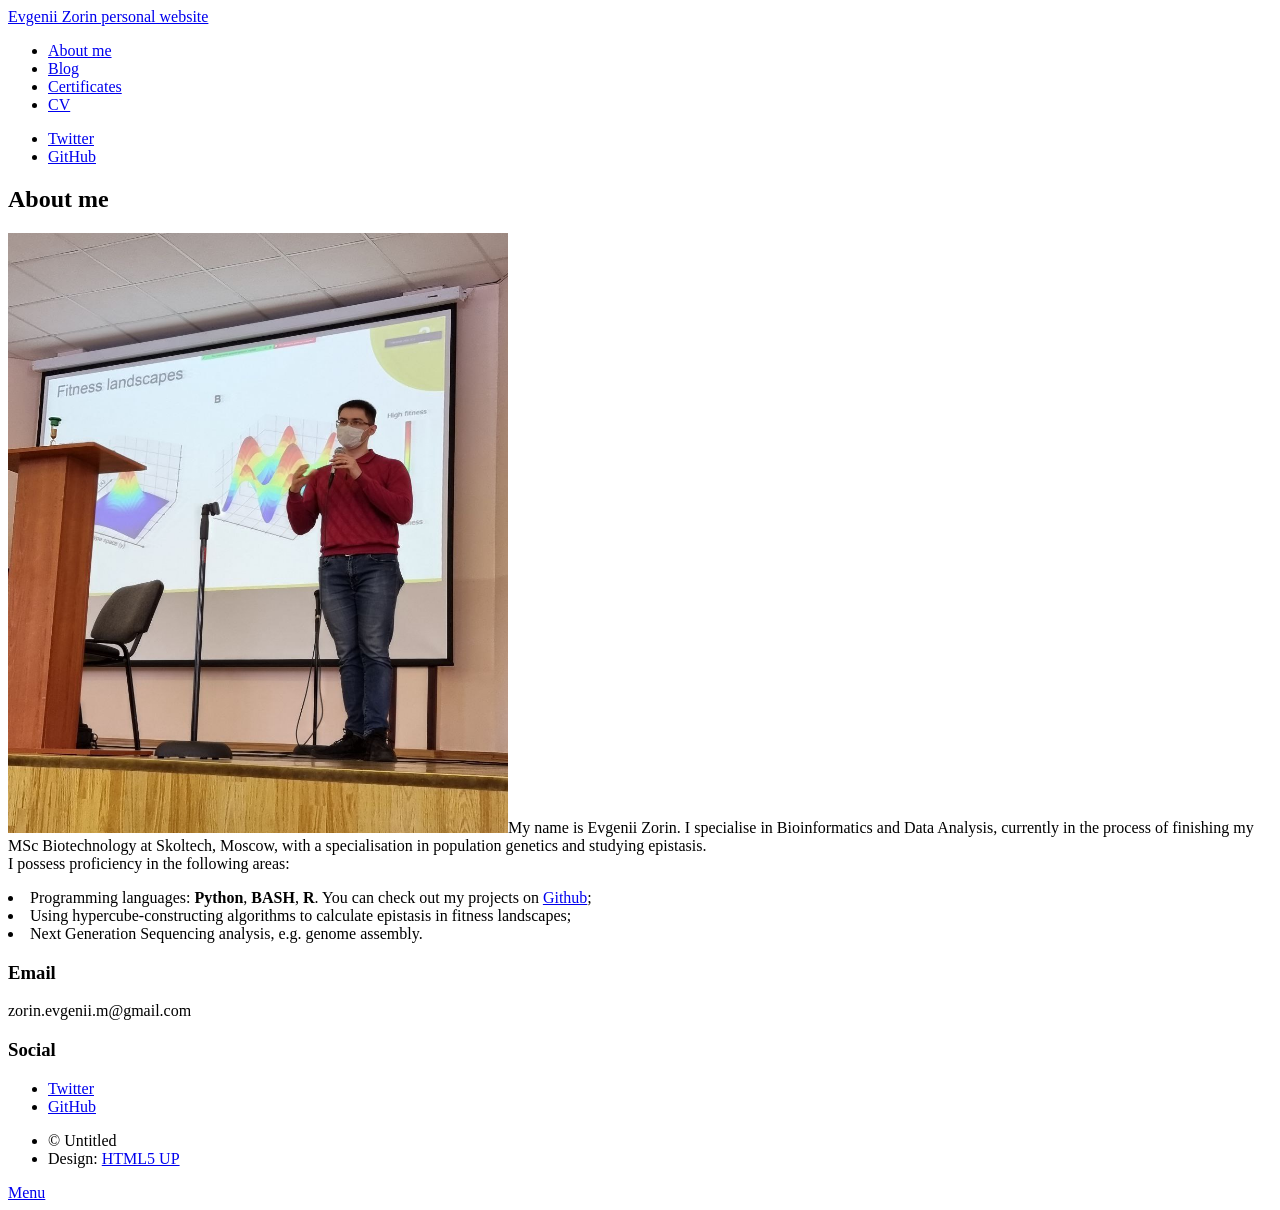
==== commit c273ceda: "Add files via upload" ====
--- a/index.html
+++ b/index.html
@@ -6,7 +6,7 @@
 -->
 <html>
 	<head>
-		<title>Evgenii Zorin - Homepage</title>
+		<title>Homepage - Evgenii Zorin</title>
 		<meta charset="utf-8" />
 		<meta name="viewport" content="width=device-width, initial-scale=1, user-scalable=no" />
 		<link rel="stylesheet" href="assets/css/main.css" />
@@ -15,21 +15,23 @@
 	<body class="is-preload">
 
 		<!-- Wrapper -->
-			<div id="wrapper" class="fade-in">
+			<!-- <div id="wrapper" class="fade-in"> -->
+			<div id="wrapper">
 
 				<!-- Intro -->
-					<div id="intro">
+					<!-- <div id="intro">
 						<h1>Personal portfolio<br />
 						Evgenii Zorin</h1>
 						<p>Data Science and Bioinformatics</p>
 						<ul class="actions">
 							<li><a href="#header" class="button icon solid solo fa-arrow-down scrolly">Continue</a></li>
 						</ul>
-					</div>
+					</div> -->
+
 
 				<!-- Header -->
 					<header id="header">
-						<a href="index.html" class="logo">Massively</a>
+						<a href="index.html" class="logo">Evgenii Zorin personal website</a>
 					</header>
 
 				<!-- Nav -->
@@ -57,10 +59,10 @@
 
 						<!-- Featured Post -->
 							<article class="post featured">
-								<header class="major">
-									<!-- <span class="date">April 25, 2017</span> -->
+								<!-- <header class="major"> -->
+									
 									<h2>About me</h2>
-								</header>
+								<!-- </header> -->
 									<!-- This is a paragraph.</p> -->
 									<p><span class="image left"><img src="images/ITIS-1.jpg" alt="" width="500" height="600" /></span>My name is Evgenii Zorin. I specialise in Bioinformatics and Data Analysis, currently in the process of finishing my MSc Biotechnology at Skoltech, Moscow, with a specialisation in population genetics and studying epistasis.<br>
 										I possess proficiency in the following areas:  
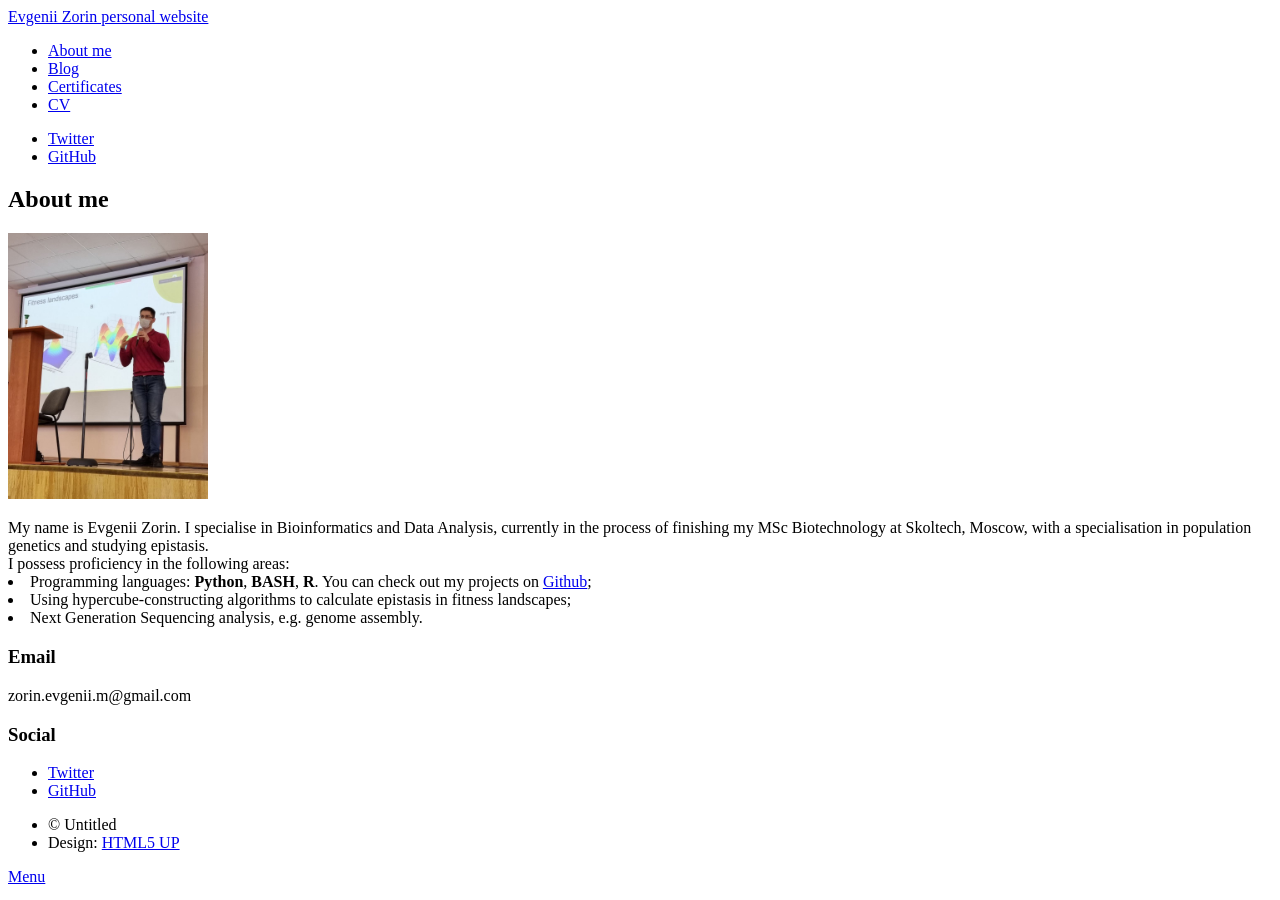
==== commit 02ff1726: "Feat: 1) embed blog .html into html page; 2) Centered my photo on main page (index.html)" ====
--- a/index.html
+++ b/index.html
@@ -64,7 +64,9 @@
 									<h2>About me</h2>
 								<!-- </header> -->
 									<!-- This is a paragraph.</p> -->
-									<p><span class="image left"><img src="images/ITIS-1.jpg" alt="" width="500" height="600" /></span>My name is Evgenii Zorin. I specialise in Bioinformatics and Data Analysis, currently in the process of finishing my MSc Biotechnology at Skoltech, Moscow, with a specialisation in population genetics and studying epistasis.<br>
+									<img src="images/ITIS-1.jpg" width="200">
+									<!-- <p><span class="image left"><img src="images/ITIS-1.jpg" alt="" width="500" height="600" /></span> -->
+										<p></p>My name is Evgenii Zorin. I specialise in Bioinformatics and Data Analysis, currently in the process of finishing my MSc Biotechnology at Skoltech, Moscow, with a specialisation in population genetics and studying epistasis.<br>
 										I possess proficiency in the following areas:  
 											<li>Programming languages: <b>Python</b>, <b>BASH</b>, <b>R</b>. You can check out my projects on <a href="https://github.com/EvgeniiZorin">Github</a>;</li>
 											<li>Using hypercube-constructing algorithms to calculate epistasis in fitness landscapes;</li>
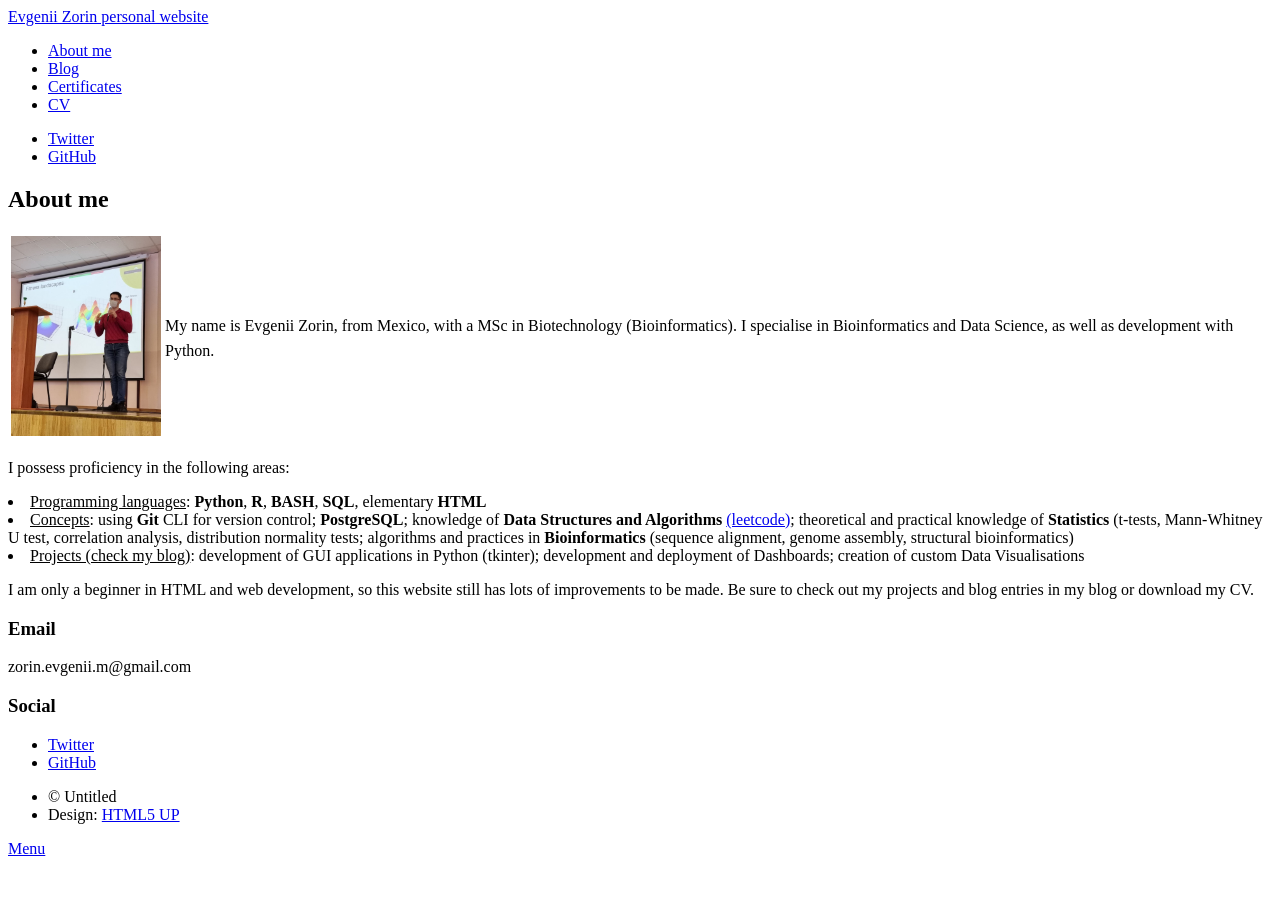
==== commit 49236770: "Ver3 | edited Git blog; overhaul of index.html" ====
--- a/index.html
+++ b/index.html
@@ -63,15 +63,35 @@
 									
 									<h2>About me</h2>
 								<!-- </header> -->
-									<!-- This is a paragraph.</p> -->
-									<img src="images/ITIS-1.jpg" width="200">
+								<table style="background-color:white;">
+									<tr>
+										<td><img src="images/ITIS-1.jpg" width="150"></td>
+										<td style="vertical-align:middle;line-height:25px;">
+											My name is Evgenii Zorin, from Mexico, with a MSc in Biotechnology (Bioinformatics). 
+											I specialise in Bioinformatics and Data Science, as well as development with Python. 
+										</td>
+									</tr>
+								</table>
+								<p>I possess proficiency in the following areas:
+									<li><u>Programming languages</u>: <b>Python</b>, <b>R</b>, <b>BASH</b>, <b>SQL</b>, elementary <b>HTML</b></li>
+									<li><u>Concepts</u>: using <b>Git</b> CLI for version control; <b>PostgreSQL</b>; knowledge of <b>Data Structures and Algorithms</b> <a href="https://leetcode.com/vzem_19/">(leetcode)</a>; 
+									theoretical and practical knowledge of <b>Statistics</b> (t-tests, Mann-Whitney U test, correlation analysis, distribution normality tests; 
+									algorithms and practices in <b>Bioinformatics</b> (sequence alignment, genome assembly, structural bioinformatics)</li>
+									<li><u>Projects (check my blog)</u>: development of GUI applications in Python (tkinter); development and 
+									deployment of Dashboards; creation of custom Data Visualisations </li>
+								</p>
+								<p>I am only a beginner in HTML and web development, so this website still has lots 
+									of improvements to be made. Be sure to check out my projects and blog entries in my blog or download my CV.
+								</p>
+									<!-- <br> -->
+									<!-- <img src="images/ITIS-1.jpg" width="200"> -->
 									<!-- <p><span class="image left"><img src="images/ITIS-1.jpg" alt="" width="500" height="600" /></span> -->
-										<p></p>My name is Evgenii Zorin. I specialise in Bioinformatics and Data Analysis, currently in the process of finishing my MSc Biotechnology at Skoltech, Moscow, with a specialisation in population genetics and studying epistasis.<br>
+										<!-- <p></p>My name is Evgenii Zorin. I specialise in Bioinformatics and Data Analysis, currently in the process of finishing my MSc Biotechnology at Skoltech, Moscow, with a specialisation in population genetics and studying epistasis.<br>
 										I possess proficiency in the following areas:  
 											<li>Programming languages: <b>Python</b>, <b>BASH</b>, <b>R</b>. You can check out my projects on <a href="https://github.com/EvgeniiZorin">Github</a>;</li>
 											<li>Using hypercube-constructing algorithms to calculate epistasis in fitness landscapes;</li>
 											<li>Next Generation Sequencing analysis, e.g. genome assembly.</li>
-										</p>
+										</p> -->
 								<!-- <a href="#" class="image main"><img src="images/pic01.jpg" alt="" /></a> -->
 								<!-- <img src="images/ITIS-1.jpg" alt="" width="500" height="600" /> -->
 								<!-- <ul class="actions special"> -->
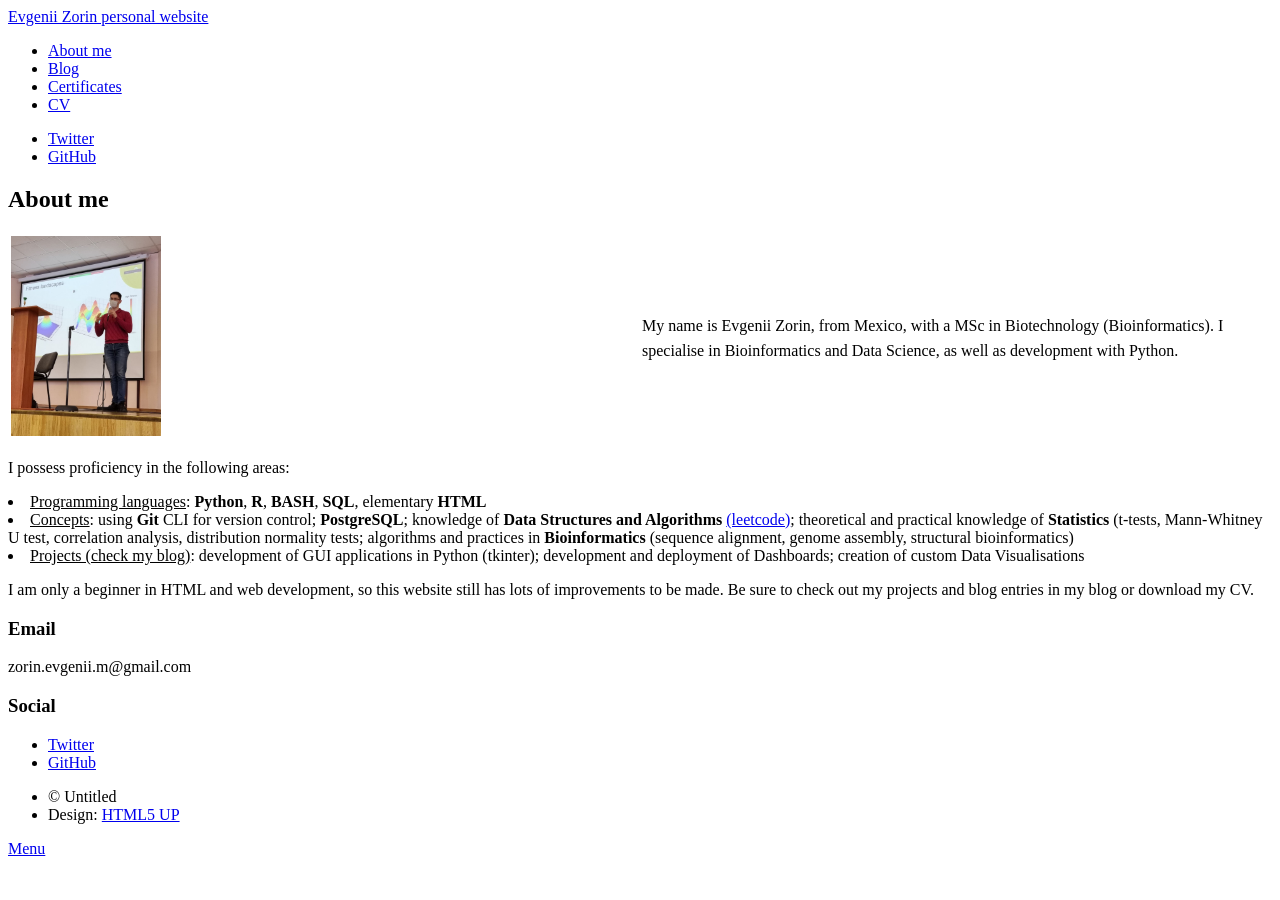
==== commit af0213cf: "Ver 3.0.1 | index.html - aligned bullet points left; fixed width of table" ====
--- a/index.html
+++ b/index.html
@@ -65,19 +65,19 @@
 								<!-- </header> -->
 								<table style="background-color:white;">
 									<tr>
-										<td><img src="images/ITIS-1.jpg" width="150"></td>
-										<td style="vertical-align:middle;line-height:25px;">
+										<td style="width: 50%"><img src="images/ITIS-1.jpg" width="150"></td>
+										<td style="width: 50%;vertical-align:middle;line-height:25px;">
 											My name is Evgenii Zorin, from Mexico, with a MSc in Biotechnology (Bioinformatics). 
 											I specialise in Bioinformatics and Data Science, as well as development with Python. 
 										</td>
 									</tr>
 								</table>
 								<p>I possess proficiency in the following areas:
-									<li><u>Programming languages</u>: <b>Python</b>, <b>R</b>, <b>BASH</b>, <b>SQL</b>, elementary <b>HTML</b></li>
-									<li><u>Concepts</u>: using <b>Git</b> CLI for version control; <b>PostgreSQL</b>; knowledge of <b>Data Structures and Algorithms</b> <a href="https://leetcode.com/vzem_19/">(leetcode)</a>; 
+									<li style="text-align:left"><u>Programming languages</u>: <b>Python</b>, <b>R</b>, <b>BASH</b>, <b>SQL</b>, elementary <b>HTML</b></li>
+									<li style="text-align:left"><u>Concepts</u>: using <b>Git</b> CLI for version control; <b>PostgreSQL</b>; knowledge of <b>Data Structures and Algorithms</b> <a href="https://leetcode.com/vzem_19/">(leetcode)</a>; 
 									theoretical and practical knowledge of <b>Statistics</b> (t-tests, Mann-Whitney U test, correlation analysis, distribution normality tests; 
 									algorithms and practices in <b>Bioinformatics</b> (sequence alignment, genome assembly, structural bioinformatics)</li>
-									<li><u>Projects (check my blog)</u>: development of GUI applications in Python (tkinter); development and 
+									<li style="text-align:left"><u>Projects (check my blog)</u>: development of GUI applications in Python (tkinter); development and 
 									deployment of Dashboards; creation of custom Data Visualisations </li>
 								</p>
 								<p>I am only a beginner in HTML and web development, so this website still has lots 
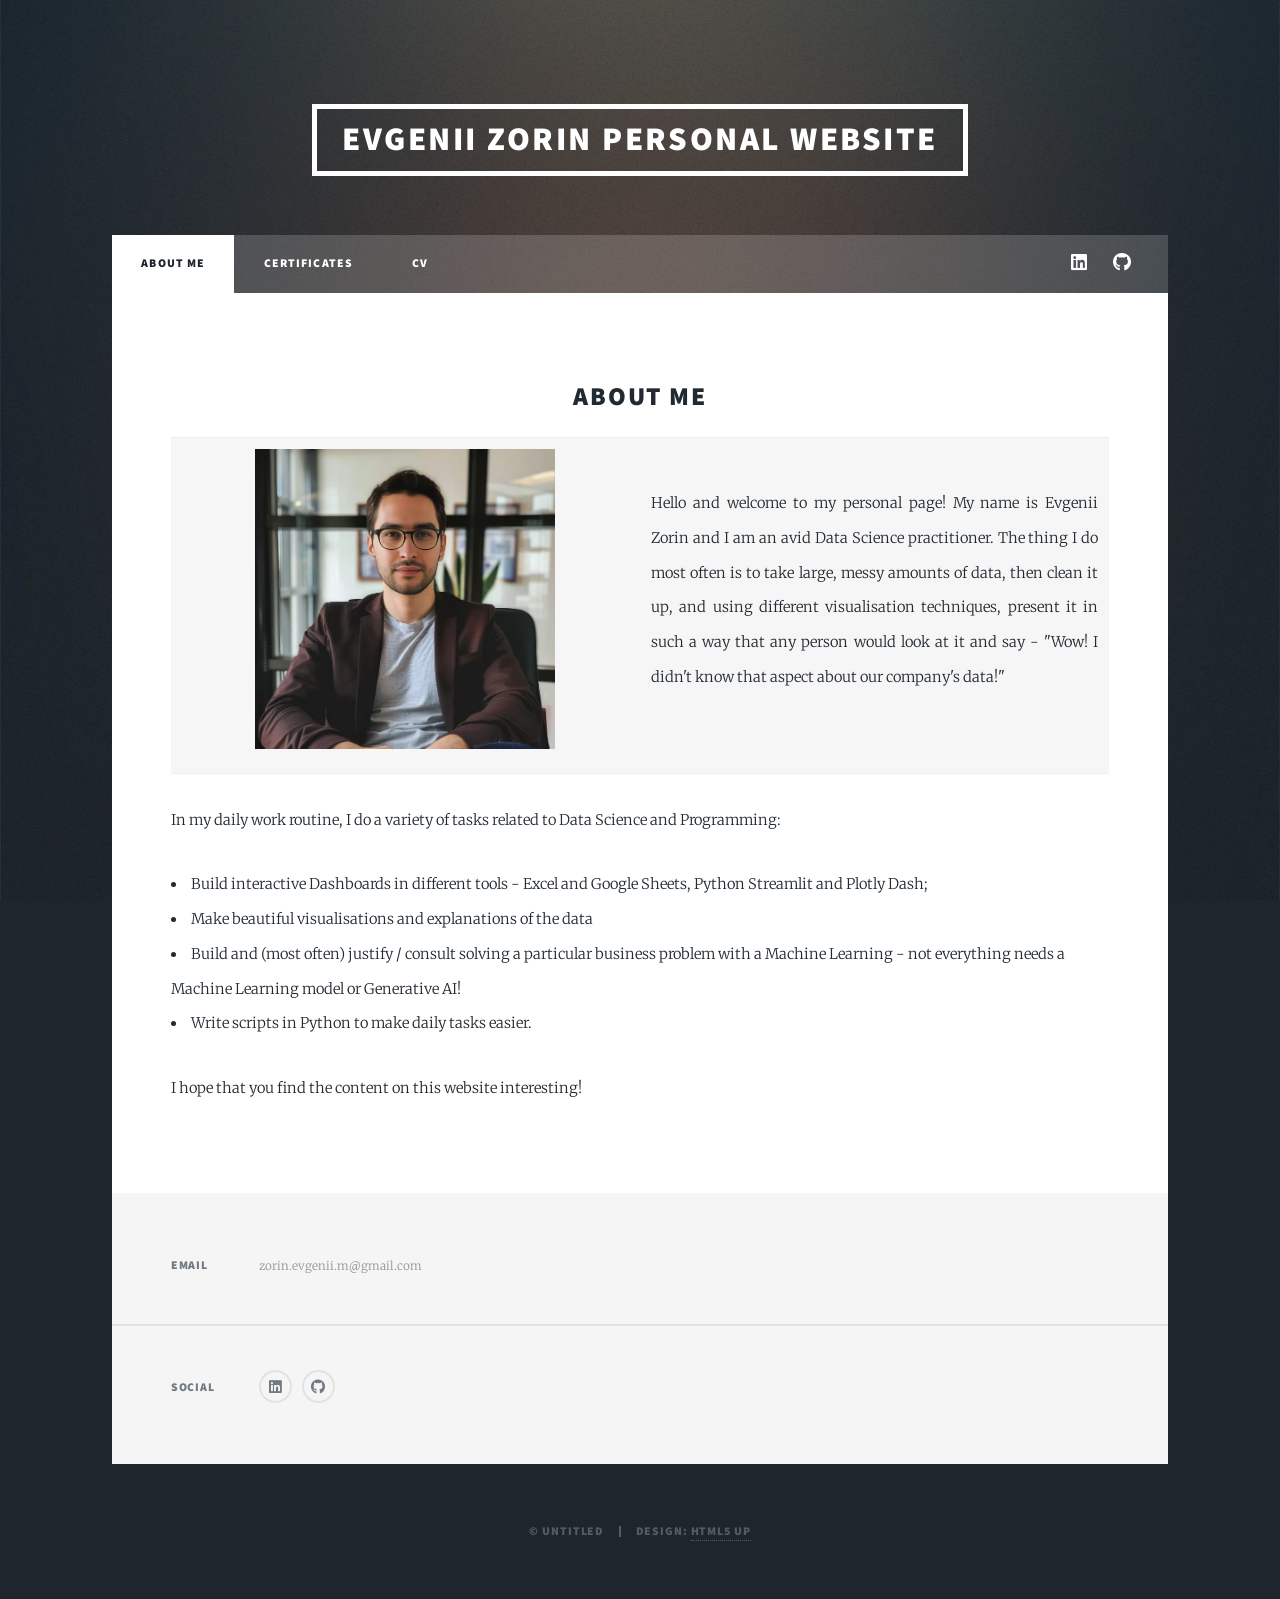
==== commit bd8ded45: "update" ====
--- a/index.html
+++ b/index.html
@@ -41,7 +41,7 @@
 							<!-- <li><a href="generic.html">Generic Page</a></li> -->
 							<!-- Below i'll write a blog later. For example check elements.html -->
 							<!-- <li><a href="elements.html">Blog</a></li>  -->
-							<li><a href="blog.html">Blog</a></li>
+							<!-- <li><a href="blog.html">Blog</a></li> -->
 							<li><a href="certificates.html">Certificates</a></li>
 							
 							<li><a href="documents/CV_EvgeniiZorin.pdf">CV</a></li>
@@ -65,24 +65,26 @@
 								<!-- </header> -->
 								<table style="background-color:white;">
 									<tr>
-										<td style="width: 50%"><img src="images/ITIS-1.jpg" width="150"></td>
-										<td style="width: 50%;vertical-align:middle;line-height:25px;">
-											My name is Evgenii Zorin, from Mexico, with a MSc in Biotechnology (Bioinformatics). 
-											I specialise in Bioinformatics and Data Science, as well as development with Python. 
+										<td style="width: 50%"><img src="images/240502_evgenii.png" width="300"></td>
+										<td style="width: 50%;vertical-align:middle;">
+											<p>
+												Hello and welcome to my personal page! 
+												My name is Evgenii Zorin and I am an avid Data Science practitioner. The thing I do most often is 
+												to take large, messy amounts of data, then clean it up, and using different visualisation techniques, present it
+												in such a way that any person would look at it and say - "Wow! I didn't know that aspect about our company's data!"
+											</p>
+
 										</td>
 									</tr>
 								</table>
-								<p>I possess proficiency in the following areas:
-									<li style="text-align:left"><u>Programming languages</u>: <b>Python</b>, <b>R</b>, <b>BASH</b>, <b>SQL</b>, elementary <b>HTML</b></li>
-									<li style="text-align:left"><u>Concepts</u>: using <b>Git</b> CLI for version control; <b>PostgreSQL</b>; knowledge of <b>Data Structures and Algorithms</b> <a href="https://leetcode.com/vzem_19/">(leetcode)</a>; 
-									theoretical and practical knowledge of <b>Statistics</b> (t-tests, Mann-Whitney U test, correlation analysis, distribution normality tests; 
-									algorithms and practices in <b>Bioinformatics</b> (sequence alignment, genome assembly, structural bioinformatics)</li>
-									<li style="text-align:left"><u>Projects (check my blog)</u>: development of GUI applications in Python (tkinter); development and 
-									deployment of Dashboards; creation of custom Data Visualisations </li>
+								<p>In my daily work routine, I do a variety of tasks related to Data Science and Programming:
+									<li style="text-align:left">Build interactive Dashboards in different tools - Excel and Google Sheets, Python Streamlit and Plotly Dash;</li>
+									<li style="text-align:left">Make beautiful visualisations and explanations of the data</li>
+									<li style="text-align:left">Build and (most often) justify / consult solving a particular business problem
+									with a Machine Learning - not everything needs a Machine Learning model or Generative AI!</li>
+									<li style="text-align:left">Write scripts in Python to make daily tasks easier.</li>
 								</p>
-								<p>I am only a beginner in HTML and web development, so this website still has lots 
-									of improvements to be made. Be sure to check out my projects and blog entries in my blog or download my CV.
-								</p>
+								<p>I hope that you find the content on this website interesting!</p>
 									<!-- <br> -->
 									<!-- <img src="images/ITIS-1.jpg" width="200"> -->
 									<!-- <p><span class="image left"><img src="images/ITIS-1.jpg" alt="" width="500" height="600" /></span> -->
--- a/assets/css/main.css
+++ b/assets/css/main.css
@@ -1,10 +1,10 @@
 @import url(fontawesome-all.min.css);
 @import url("https://fonts.googleapis.com/css?family=Merriweather:300,700,300italic,700italic|Source+Sans+Pro:900");
 
-/*
-	Massively by HTML5 UP
-	html5up.net | @ajlkn
-	Free for personal and commercial use under the CCA 3.0 license (html5up.net/license)
+/*
+	Massively by HTML5 UP
+	html5up.net | @ajlkn
+	Free for personal and commercial use under the CCA 3.0 license (html5up.net/license)
 */
 
 html, body, div, span, applet, object,
@@ -28,6 +28,48 @@
 article, aside, details, figcaption, figure,
 footer, header, hgroup, menu, nav, section {
 	display: block;}
+
+
+/* Three image containers (use 25% for four, and 50% for two, etc) */
+.column {
+	float: left;
+	width: 33.33%;
+	padding: 5px;
+  }
+  
+  /* Clear floats after image containers */
+  .row::after {
+	content: "";
+	clear: both;
+	display: table;
+  }
+
+
+  .text {
+	/* align-self: flex-end; */
+  }
+  
+  .image {
+	/* width: 42px; */
+	width: 30%;
+	height: 50%;
+	padding-left: 30px;
+	margin-left: auto;
+	/* height: 42px; */
+  }
+  
+  .paragraph {
+	display: flex;
+  }
+
+
+
+  .column2 {
+	float: left;
+	width: 50%;
+	padding: 5px;
+  }
+
 
 body {
 	line-height: 1;
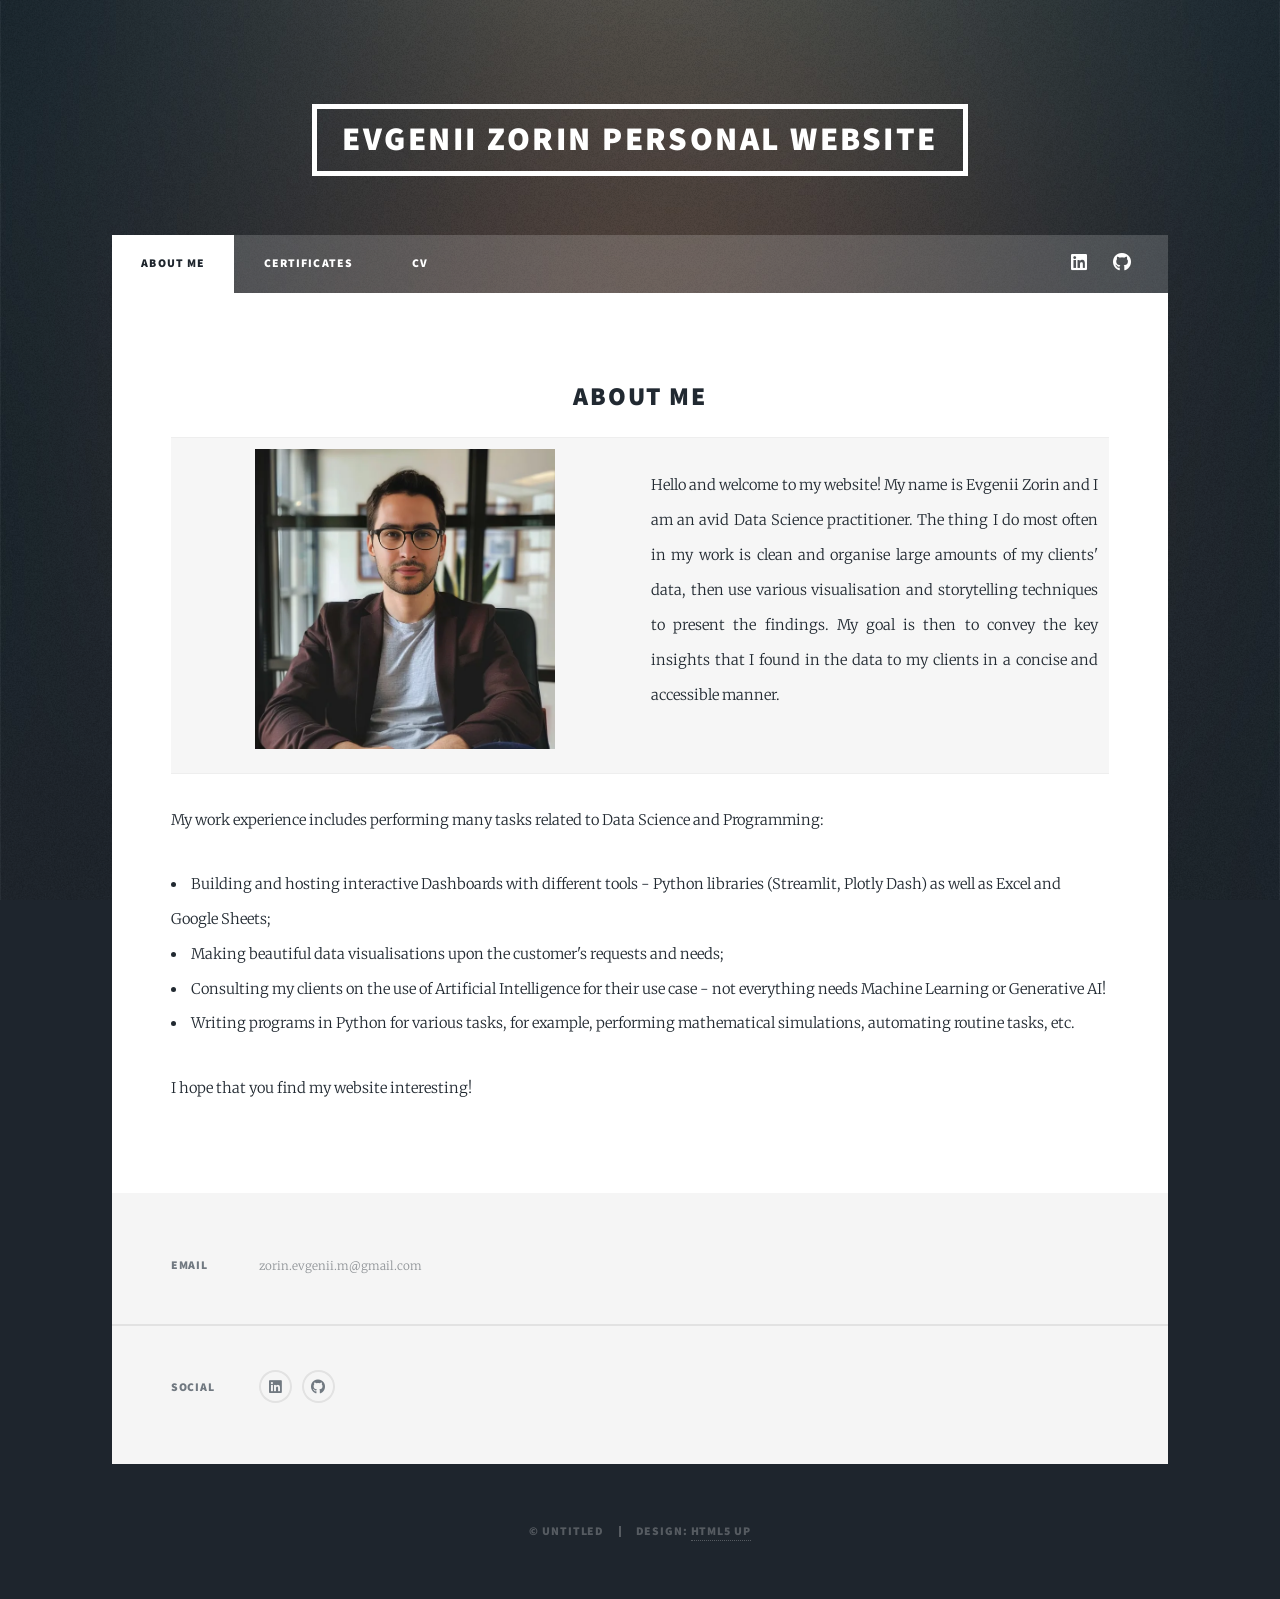
==== commit 09bfcd9c: "update" ====
--- a/index.html
+++ b/index.html
@@ -68,23 +68,38 @@
 										<td style="width: 50%"><img src="images/240502_evgenii.png" width="300"></td>
 										<td style="width: 50%;vertical-align:middle;">
 											<p>
-												Hello and welcome to my personal page! 
-												My name is Evgenii Zorin and I am an avid Data Science practitioner. The thing I do most often is 
-												to take large, messy amounts of data, then clean it up, and using different visualisation techniques, present it
-												in such a way that any person would look at it and say - "Wow! I didn't know that aspect about our company's data!"
+												Hello and welcome to my website! 
+												My name is Evgenii Zorin and I am an avid Data Science practitioner. 
+												The thing I do most often in my work is clean and organise large amounts of
+												my clients' data, then use various visualisation and storytelling techniques 
+												to present the findings. My goal is then to convey the key insights that
+												I found in the data to my clients in a concise and 
+												accessible manner.
 											</p>
 
 										</td>
 									</tr>
 								</table>
-								<p>In my daily work routine, I do a variety of tasks related to Data Science and Programming:
-									<li style="text-align:left">Build interactive Dashboards in different tools - Excel and Google Sheets, Python Streamlit and Plotly Dash;</li>
-									<li style="text-align:left">Make beautiful visualisations and explanations of the data</li>
-									<li style="text-align:left">Build and (most often) justify / consult solving a particular business problem
-									with a Machine Learning - not everything needs a Machine Learning model or Generative AI!</li>
-									<li style="text-align:left">Write scripts in Python to make daily tasks easier.</li>
+								<p>
+									My work experience includes performing many tasks 
+									related to Data Science and Programming:
+									<li style="text-align:left">
+										Building and hosting interactive Dashboards with different tools - 
+										Python libraries (Streamlit, Plotly Dash)
+										as well as Excel and Google Sheets;
+									</li>
+									<li style="text-align:left">
+										Making beautiful data visualisations
+										upon the customer's requests and needs; 
+									</li>
+									<li style="text-align:left">
+										Consulting my clients on the use of Artificial Intelligence
+										for their use case - not everything needs Machine Learning or Generative AI!</li>
+									<li style="text-align:left">
+										Writing programs in Python for various tasks, for example,
+										performing mathematical simulations, automating routine tasks, etc.</li>
 								</p>
-								<p>I hope that you find the content on this website interesting!</p>
+								<p>I hope that you find my website interesting!</p>
 									<!-- <br> -->
 									<!-- <img src="images/ITIS-1.jpg" width="200"> -->
 									<!-- <p><span class="image left"><img src="images/ITIS-1.jpg" alt="" width="500" height="600" /></span> -->
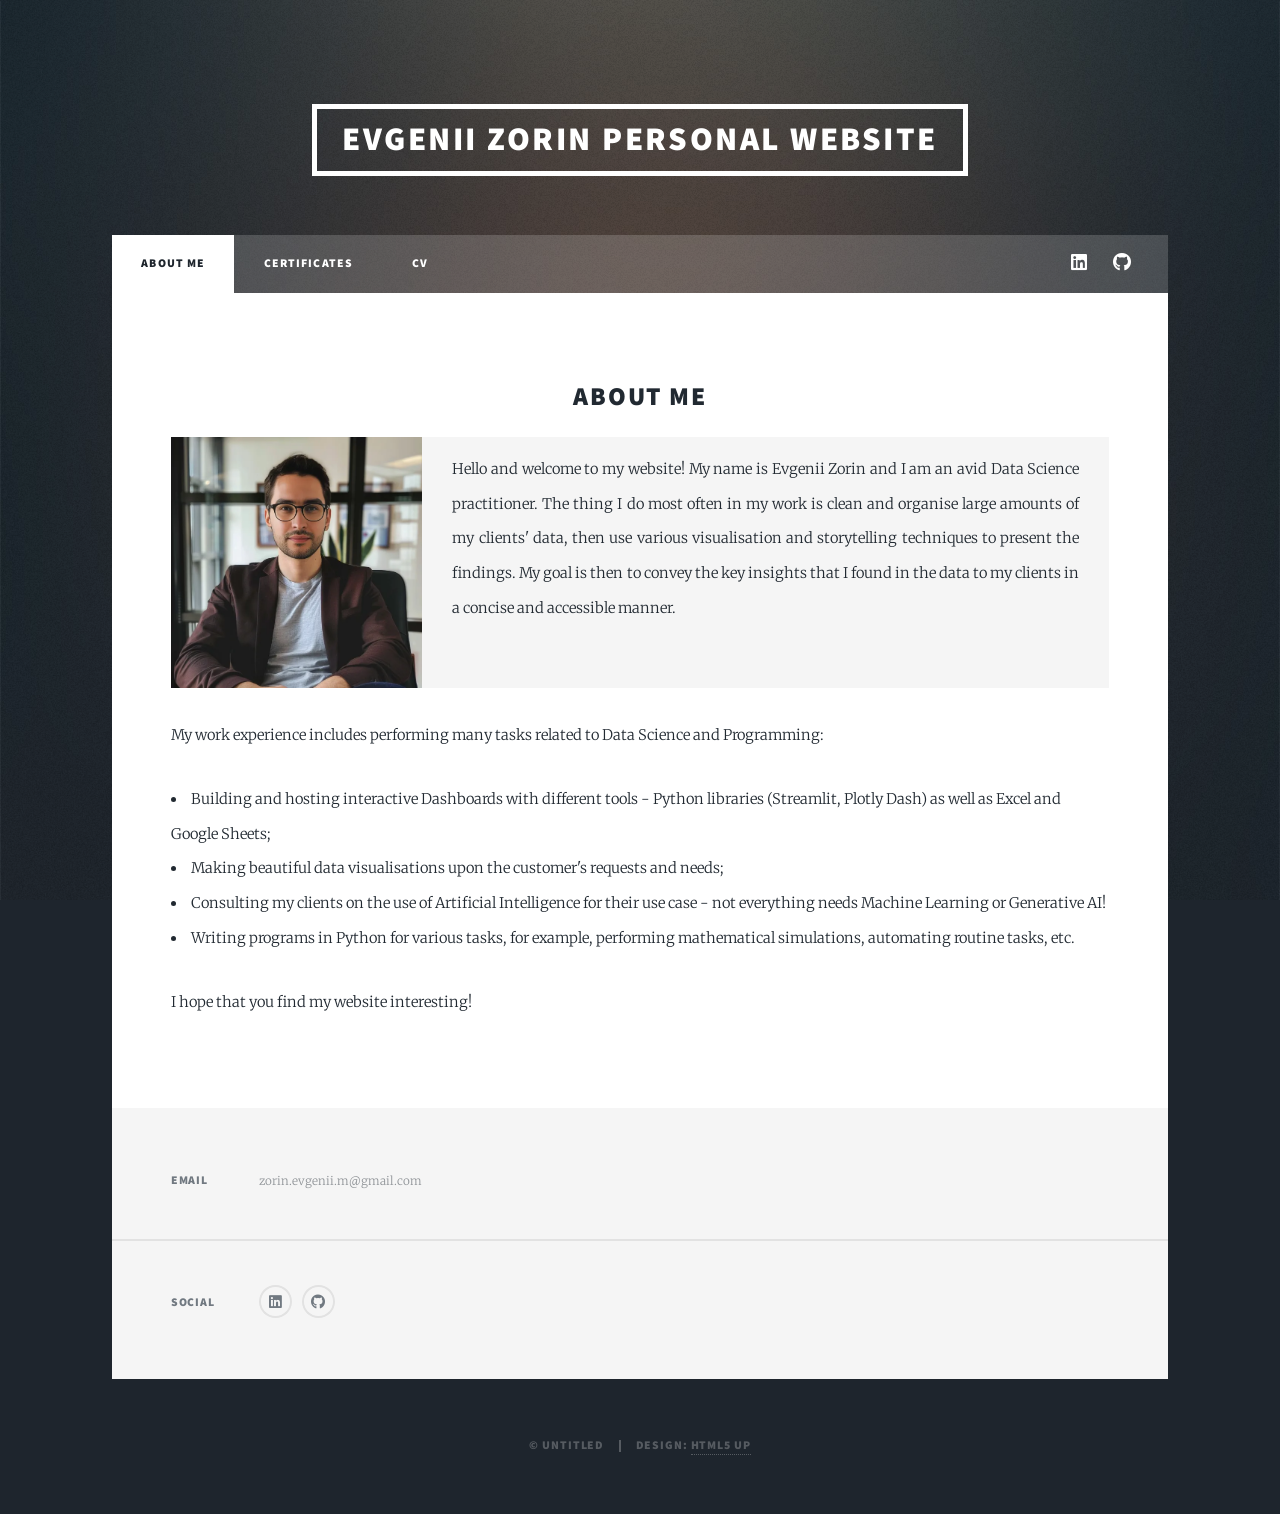
==== commit ea5196ac: "update" ====
--- a/index.html
+++ b/index.html
@@ -63,23 +63,19 @@
 									
 									<h2>About me</h2>
 								<!-- </header> -->
-								<table style="background-color:white;">
-									<tr>
-										<td style="width: 50%"><img src="images/240502_evgenii.png" width="300"></td>
-										<td style="width: 50%;vertical-align:middle;">
-											<p>
-												Hello and welcome to my website! 
-												My name is Evgenii Zorin and I am an avid Data Science practitioner. 
-												The thing I do most often in my work is clean and organise large amounts of
-												my clients' data, then use various visualisation and storytelling techniques 
-												to present the findings. My goal is then to convey the key insights that
-												I found in the data to my clients in a concise and 
-												accessible manner.
-											</p>
-
-										</td>
-									</tr>
-								</table>
+								<p class="paragraph" style="background-color:#F5F5F5"
+								>
+									<img src="images/240502_evgenii.png" alt="Smiley face image" class="image-left">
+									<span class="text" style="padding-right: 30px;padding-top: 15px;padding-bottom:15px">
+										Hello and welcome to my website! 
+										My name is Evgenii Zorin and I am an avid Data Science practitioner. 
+										The thing I do most often in my work is clean and organise large amounts of
+										my clients' data, then use various visualisation and storytelling techniques 
+										to present the findings. My goal is then to convey the key insights that
+										I found in the data to my clients in a concise and 
+										accessible manner.
+									</span>
+								</p>
 								<p>
 									My work experience includes performing many tasks 
 									related to Data Science and Programming:
--- a/assets/css/main.css
+++ b/assets/css/main.css
@@ -45,11 +45,11 @@
   }
 
 
-  .text {
+  .text-left {
 	/* align-self: flex-end; */
   }
   
-  .image {
+  .image-right {
 	/* width: 42px; */
 	width: 30%;
 	height: 50%;
@@ -57,7 +57,18 @@
 	margin-left: auto;
 	/* height: 42px; */
   }
-  
+
+  .image-left {
+	/* width: 42px; */
+	width: 30%;
+	height: 50%;
+	padding-right: 30px;
+	margin-right: auto;
+	/* height: 42px; */
+  }
+
+
+
   .paragraph {
 	display: flex;
   }
